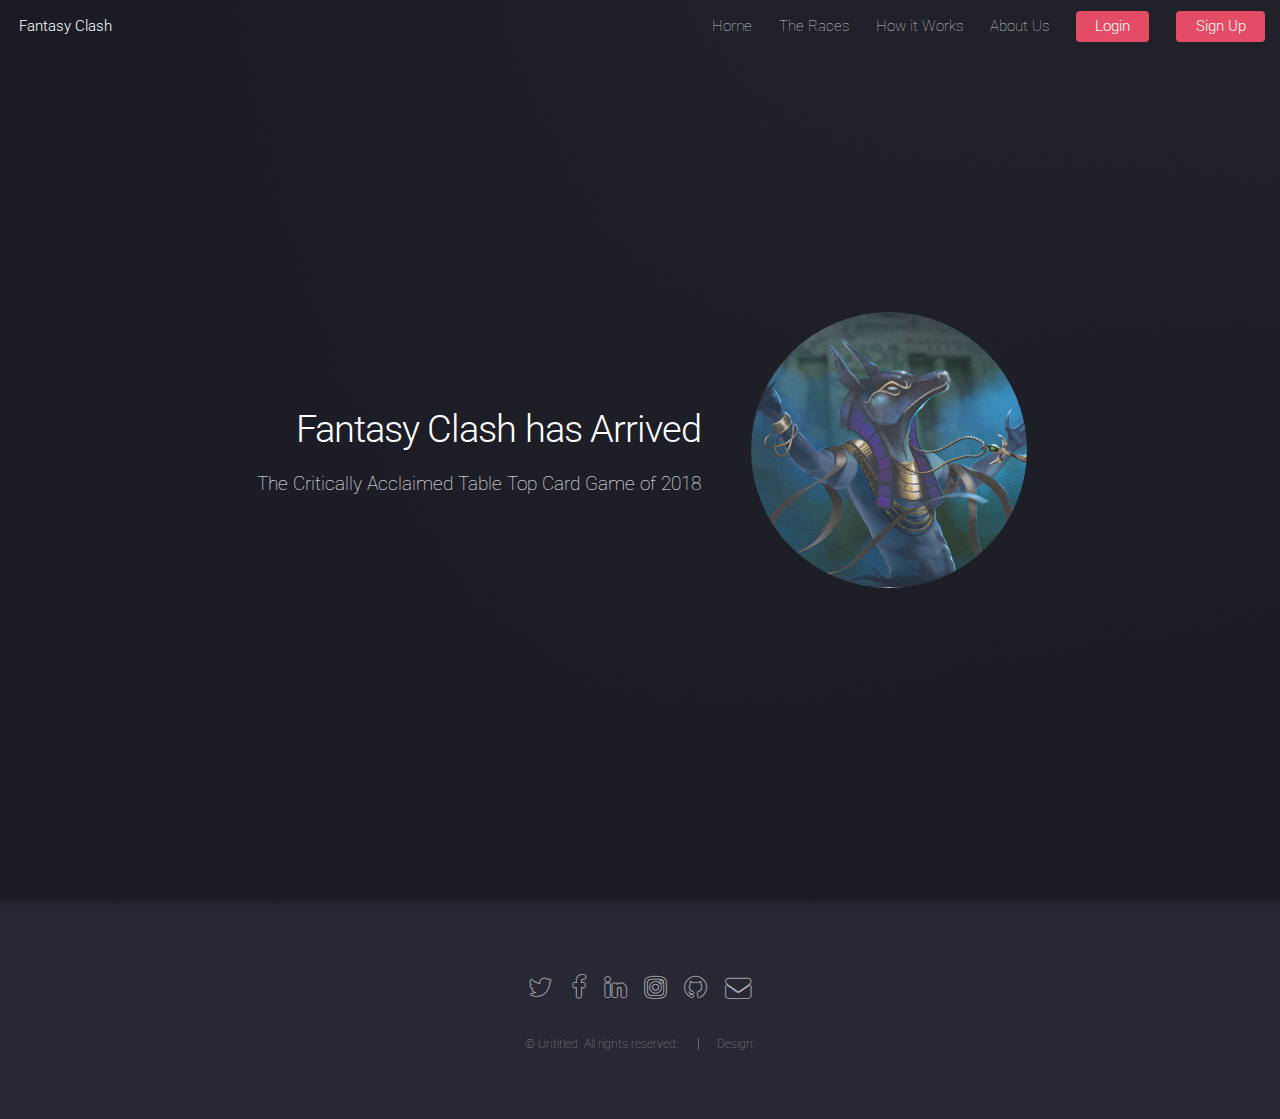
==== Index.html @ ecb0bab9 "Add files via upload" ====
<!DOCTYPE HTML>

<html>
	<head>
		<title>Fantasy Clash</title>
		<meta charset="utf-8" />
		<meta name="viewport" content="width=device-width, initial-scale=1" />
		<!--[if lte IE 8]><script src="assets/js/ie/html5shiv.js"></script><![endif]-->
		<link rel="stylesheet" href="assets/css/main.css" />
		<!--[if lte IE 9]><link rel="stylesheet" href="assets/css/ie9.css" /><![endif]-->
		<!--[if lte IE 8]><link rel="stylesheet" href="assets/css/ie8.css" /><![endif]-->
	</head>
	<body class="landing">
		<div id="page-wrapper">

			<!-- Header -->
				<header id="header">
					<h1 id="logo"><a href="index.html">Fantasy Clash</a></h1>
					<nav id="nav">
						<ul>
							<li><a href="index.html">Home</a></li>
							<li>
								<a href="#">The Races</a>
								<ul>
									<li><a href="#">Aliens</a></li>
									<li><a href="#">Humans</a></li>
									<li><a href="#">Orcs</a></li>
									<li><a href="#">Dragons</a></li>
									<li><a href="#">Aegyptus</a></li>
									
								</ul>
							</li>
							<li><a href="#">How it Works</a></li>
							<li><a href="#two">About Us</a></li>
							<li><a href="login.html" class="button special">Login</a></li>
							<li><a href="registration.php" class="button special">Sign Up</a></li>
						</ul>
					</nav>
				</header>

			<!-- Banner -->
				<section id="banner">
					<div class="content">
						<header>
							<h2>Fantasy Clash has Arrived</h2>
							<p>The Critically Acclaimed Table Top Card Game of 2018</p>
						</header>
						<span class="image"><img src="images/priest.jpg" alt="" /></span>
					</div>
				</section>

			


			

			<!-- Footer -->
				<footer id="footer">
					<ul class="icons">
						<li><a href="#" class="icon alt fa-twitter"><span class="label">Twitter</span></a></li>
						<li><a href="#" class="icon alt fa-facebook"><span class="label">Facebook</span></a></li>
						<li><a href="#" class="icon alt fa-linkedin"><span class="label">LinkedIn</span></a></li>
						<li><a href="#" class="icon alt fa-instagram"><span class="label">Instagram</span></a></li>
						<li><a href="#" class="icon alt fa-github"><span class="label">GitHub</span></a></li>
						<li><a href="#" class="icon alt fa-envelope"><span class="label">Email</span></a></li>
					</ul>
					<ul class="copyright">
						<li>&copy; Untitled. All rights reserved.</li><li>Design:</li>
					</ul>
				</footer>

		</div>

		<!-- Scripts -->
			<script src="assets/js/jquery.min.js"></script>
			<script src="assets/js/jquery.scrolly.min.js"></script>
			<script src="assets/js/jquery.dropotron.min.js"></script>
			<script src="assets/js/jquery.scrollex.min.js"></script>
			<script src="assets/js/skel.min.js"></script>
			<script src="assets/js/util.js"></script>
			<!--[if lte IE 8]><script src="assets/js/ie/respond.min.js"></script><![endif]-->
			<script src="assets/js/main.js"></script>

	</body>


</html>
---- assets/css/main.css ----
@import url("font-awesome.min.css");
@import url("https://fonts.googleapis.com/css?family=Roboto:100,300,100italic,300italic");



/* Reset */

	html, body, div, span, applet, object, iframe, h1, h2, h3, h4, h5, h6, p, blockquote, pre, a, abbr, acronym, address, big, cite, code, del, dfn, em, img, ins, kbd, q, s, samp, small, strike, strong, sub, sup, tt, var, b, u, i, center, dl, dt, dd, ol, ul, li, fieldset, form, label, legend, table, caption, tbody, tfoot, thead, tr, th, td, article, aside, canvas, details, embed, figure, figcaption, footer, header, hgroup, menu, nav, output, ruby, section, summary, time, mark, audio, video {
		margin: 0;
		padding: 0;
		border: 0;
		font-size: 100%;
		font: inherit;
		vertical-align: baseline;
	}

	article, aside, details, figcaption, figure, footer, header, hgroup, menu, nav, section {
		display: block;
	}

	body {
		line-height: 1;
	}

	ol, ul {
		list-style: none;
	}

	blockquote, q {
		quotes: none;
	}

	blockquote:before, blockquote:after, q:before, q:after {
		content: '';
		content: none;
	}

	table {
		border-collapse: collapse;
		border-spacing: 0;
	}

	body {
		-webkit-text-size-adjust: none;
	}

/* Box Model */

	*, *:before, *:after {
		-moz-box-sizing: border-box;
		-webkit-box-sizing: border-box;
		box-sizing: border-box;
	}

/* Containers */

	.container {
		margin-left: auto;
		margin-right: auto;
	}

	.container.\31 25\25 {
		width: 100%;
		max-width: 87.5em;
		min-width: 70em;
	}

	.container.\37 5\25 {
		width: 52.5em;
	}

	.container.\35 0\25 {
		width: 35em;
	}

	.container.\32 5\25 {
		width: 17.5em;
	}

	.container {
		width: 70em;
	}

	@media screen and (max-width: 1680px) {

		.container.\31 25\25 {
			width: 100%;
			max-width: 87.5em;
			min-width: 70em;
		}

		.container.\37 5\25 {
			width: 52.5em;
		}

		.container.\35 0\25 {
			width: 35em;
		}

		.container.\32 5\25 {
			width: 17.5em;
		}

		.container {
			width: 70em;
		}

	}

	@media screen and (max-width: 1280px) {

		.container.\31 25\25 {
			width: 100%;
			max-width: 112.5%;
			min-width: 90%;
		}

		.container.\37 5\25 {
			width: 67.5%;
		}

		.container.\35 0\25 {
			width: 45%;
		}

		.container.\32 5\25 {
			width: 22.5%;
		}

		.container {
			width: 90%;
		}

	}

	@media screen and (max-width: 980px) {

		.container.\31 25\25 {
			width: 100%;
			max-width: 125%;
			min-width: 100%;
		}

		.container.\37 5\25 {
			width: 75%;
		}

		.container.\35 0\25 {
			width: 50%;
		}

		.container.\32 5\25 {
			width: 25%;
		}

		.container {
			width: 100% !important;
		}

	}

	@media screen and (max-width: 736px) {

		.container.\31 25\25 {
			width: 100%;
			max-width: 125%;
			min-width: 100%;
		}

		.container.\37 5\25 {
			width: 75%;
		}

		.container.\35 0\25 {
			width: 50%;
		}

		.container.\32 5\25 {
			width: 25%;
		}

		.container {
			width: 100% !important;
		}

	}

	@media screen and (max-width: 480px) {

		.container.\31 25\25 {
			width: 100%;
			max-width: 125%;
			min-width: 100%;
		}

		.container.\37 5\25 {
			width: 75%;
		}

		.container.\35 0\25 {
			width: 50%;
		}

		.container.\32 5\25 {
			width: 25%;
		}

		.container {
			width: 100% !important;
		}

	}

/* Grid */

	.row {
		border-bottom: solid 1px transparent;
		-moz-box-sizing: border-box;
		-webkit-box-sizing: border-box;
		box-sizing: border-box;
	}

	.row > * {
		float: left;
		-moz-box-sizing: border-box;
		-webkit-box-sizing: border-box;
		box-sizing: border-box;
	}

	.row:after, .row:before {
		content: '';
		display: block;
		clear: both;
		height: 0;
	}

	.row.uniform > * > :first-child {
		margin-top: 0;
	}

	.row.uniform > * > :last-child {
		margin-bottom: 0;
	}

	.row.\30 \25 > * {
		padding: 0 0 0 0em;
	}

	.row.\30 \25 {
		margin: 0 0 -1px 0em;
	}

	.row.uniform.\30 \25 > * {
		padding: 0em 0 0 0em;
	}

	.row.uniform.\30 \25 {
		margin: 0em 0 -1px 0em;
	}

	.row > * {
		padding: 0 0 0 2.5em;
	}

	.row {
		margin: 0 0 -1px -2.5em;
	}

	.row.uniform > * {
		padding: 2.5em 0 0 2.5em;
	}

	.row.uniform {
		margin: -2.5em 0 -1px -2.5em;
	}

	.row.\32 00\25 > * {
		padding: 0 0 0 5em;
	}

	.row.\32 00\25 {
		margin: 0 0 -1px -5em;
	}

	.row.uniform.\32 00\25 > * {
		padding: 5em 0 0 5em;
	}

	.row.uniform.\32 00\25 {
		margin: -5em 0 -1px -5em;
	}

	.row.\31 50\25 > * {
		padding: 0 0 0 3.75em;
	}

	.row.\31 50\25 {
		margin: 0 0 -1px -3.75em;
	}

	.row.uniform.\31 50\25 > * {
		padding: 3.75em 0 0 3.75em;
	}

	.row.uniform.\31 50\25 {
		margin: -3.75em 0 -1px -3.75em;
	}

	.row.\35 0\25 > * {
		padding: 0 0 0 1.25em;
	}

	.row.\35 0\25 {
		margin: 0 0 -1px -1.25em;
	}

	.row.uniform.\35 0\25 > * {
		padding: 1.25em 0 0 1.25em;
	}

	.row.uniform.\35 0\25 {
		margin: -1.25em 0 -1px -1.25em;
	}

	.row.\32 5\25 > * {
		padding: 0 0 0 0.625em;
	}

	.row.\32 5\25 {
		margin: 0 0 -1px -0.625em;
	}

	.row.uniform.\32 5\25 > * {
		padding: 0.625em 0 0 0.625em;
	}

	.row.uniform.\32 5\25 {
		margin: -0.625em 0 -1px -0.625em;
	}

	.\31 2u, .\31 2u\24 {
		width: 100%;
		clear: none;
		margin-left: 0;
	}

	.\31 1u, .\31 1u\24 {
		width: 91.6666666667%;
		clear: none;
		margin-left: 0;
	}

	.\31 0u, .\31 0u\24 {
		width: 83.3333333333%;
		clear: none;
		margin-left: 0;
	}

	.\39 u, .\39 u\24 {
		width: 75%;
		clear: none;
		margin-left: 0;
	}

	.\38 u, .\38 u\24 {
		width: 66.6666666667%;
		clear: none;
		margin-left: 0;
	}

	.\37 u, .\37 u\24 {
		width: 58.3333333333%;
		clear: none;
		margin-left: 0;
	}

	.\36 u, .\36 u\24 {
		width: 50%;
		clear: none;
		margin-left: 0;
	}

	.\35 u, .\35 u\24 {
		width: 41.6666666667%;
		clear: none;
		margin-left: 0;
	}

	.\34 u, .\34 u\24 {
		width: 33.3333333333%;
		clear: none;
		margin-left: 0;
	}

	.\33 u, .\33 u\24 {
		width: 25%;
		clear: none;
		margin-left: 0;
	}

	.\32 u, .\32 u\24 {
		width: 16.6666666667%;
		clear: none;
		margin-left: 0;
	}

	.\31 u, .\31 u\24 {
		width: 8.3333333333%;
		clear: none;
		margin-left: 0;
	}

	.\31 2u\24 + *,
	.\31 1u\24 + *,
	.\31 0u\24 + *,
	.\39 u\24 + *,
	.\38 u\24 + *,
	.\37 u\24 + *,
	.\36 u\24 + *,
	.\35 u\24 + *,
	.\34 u\24 + *,
	.\33 u\24 + *,
	.\32 u\24 + *,
	.\31 u\24 + * {
		clear: left;
	}

	.\-11u {
		margin-left: 91.66667%;
	}

	.\-10u {
		margin-left: 83.33333%;
	}

	.\-9u {
		margin-left: 75%;
	}

	.\-8u {
		margin-left: 66.66667%;
	}

	.\-7u {
		margin-left: 58.33333%;
	}

	.\-6u {
		margin-left: 50%;
	}

	.\-5u {
		margin-left: 41.66667%;
	}

	.\-4u {
		margin-left: 33.33333%;
	}

	.\-3u {
		margin-left: 25%;
	}

	.\-2u {
		margin-left: 16.66667%;
	}

	.\-1u {
		margin-left: 8.33333%;
	}

	@media screen and (max-width: 1680px) {

		.row > * {
			padding: 0 0 0 2.5em;
		}

		.row {
			margin: 0 0 -1px -2.5em;
		}

		.row.uniform > * {
			padding: 2.5em 0 0 2.5em;
		}

		.row.uniform {
			margin: -2.5em 0 -1px -2.5em;
		}

		.row.\32 00\25 > * {
			padding: 0 0 0 5em;
		}

		.row.\32 00\25 {
			margin: 0 0 -1px -5em;
		}

		.row.uniform.\32 00\25 > * {
			padding: 5em 0 0 5em;
		}

		.row.uniform.\32 00\25 {
			margin: -5em 0 -1px -5em;
		}

		.row.\31 50\25 > * {
			padding: 0 0 0 3.75em;
		}

		.row.\31 50\25 {
			margin: 0 0 -1px -3.75em;
		}

		.row.uniform.\31 50\25 > * {
			padding: 3.75em 0 0 3.75em;
		}

		.row.uniform.\31 50\25 {
			margin: -3.75em 0 -1px -3.75em;
		}

		.row.\35 0\25 > * {
			padding: 0 0 0 1.25em;
		}

		.row.\35 0\25 {
			margin: 0 0 -1px -1.25em;
		}

		.row.uniform.\35 0\25 > * {
			padding: 1.25em 0 0 1.25em;
		}

		.row.uniform.\35 0\25 {
			margin: -1.25em 0 -1px -1.25em;
		}

		.row.\32 5\25 > * {
			padding: 0 0 0 0.625em;
		}

		.row.\32 5\25 {
			margin: 0 0 -1px -0.625em;
		}

		.row.uniform.\32 5\25 > * {
			padding: 0.625em 0 0 0.625em;
		}

		.row.uniform.\32 5\25 {
			margin: -0.625em 0 -1px -0.625em;
		}

		.\31 2u\28xlarge\29, .\31 2u\24\28xlarge\29 {
			width: 100%;
			clear: none;
			margin-left: 0;
		}

		.\31 1u\28xlarge\29, .\31 1u\24\28xlarge\29 {
			width: 91.6666666667%;
			clear: none;
			margin-left: 0;
		}

		.\31 0u\28xlarge\29, .\31 0u\24\28xlarge\29 {
			width: 83.3333333333%;
			clear: none;
			margin-left: 0;
		}

		.\39 u\28xlarge\29, .\39 u\24\28xlarge\29 {
			width: 75%;
			clear: none;
			margin-left: 0;
		}

		.\38 u\28xlarge\29, .\38 u\24\28xlarge\29 {
			width: 66.6666666667%;
			clear: none;
			margin-left: 0;
		}

		.\37 u\28xlarge\29, .\37 u\24\28xlarge\29 {
			width: 58.3333333333%;
			clear: none;
			margin-left: 0;
		}

		.\36 u\28xlarge\29, .\36 u\24\28xlarge\29 {
			width: 50%;
			clear: none;
			margin-left: 0;
		}

		.\35 u\28xlarge\29, .\35 u\24\28xlarge\29 {
			width: 41.6666666667%;
			clear: none;
			margin-left: 0;
		}

		.\34 u\28xlarge\29, .\34 u\24\28xlarge\29 {
			width: 33.3333333333%;
			clear: none;
			margin-left: 0;
		}

		.\33 u\28xlarge\29, .\33 u\24\28xlarge\29 {
			width: 25%;
			clear: none;
			margin-left: 0;
		}

		.\32 u\28xlarge\29, .\32 u\24\28xlarge\29 {
			width: 16.6666666667%;
			clear: none;
			margin-left: 0;
		}

		.\31 u\28xlarge\29, .\31 u\24\28xlarge\29 {
			width: 8.3333333333%;
			clear: none;
			margin-left: 0;
		}

		.\31 2u\24\28xlarge\29 + *,
		.\31 1u\24\28xlarge\29 + *,
		.\31 0u\24\28xlarge\29 + *,
		.\39 u\24\28xlarge\29 + *,
		.\38 u\24\28xlarge\29 + *,
		.\37 u\24\28xlarge\29 + *,
		.\36 u\24\28xlarge\29 + *,
		.\35 u\24\28xlarge\29 + *,
		.\34 u\24\28xlarge\29 + *,
		.\33 u\24\28xlarge\29 + *,
		.\32 u\24\28xlarge\29 + *,
		.\31 u\24\28xlarge\29 + * {
			clear: left;
		}

		.\-11u\28xlarge\29 {
			margin-left: 91.66667%;
		}

		.\-10u\28xlarge\29 {
			margin-left: 83.33333%;
		}

		.\-9u\28xlarge\29 {
			margin-left: 75%;
		}

		.\-8u\28xlarge\29 {
			margin-left: 66.66667%;
		}

		.\-7u\28xlarge\29 {
			margin-left: 58.33333%;
		}

		.\-6u\28xlarge\29 {
			margin-left: 50%;
		}

		.\-5u\28xlarge\29 {
			margin-left: 41.66667%;
		}

		.\-4u\28xlarge\29 {
			margin-left: 33.33333%;
		}

		.\-3u\28xlarge\29 {
			margin-left: 25%;
		}

		.\-2u\28xlarge\29 {
			margin-left: 16.66667%;
		}

		.\-1u\28xlarge\29 {
			margin-left: 8.33333%;
		}

	}

	@media screen and (max-width: 1280px) {

		.row > * {
			padding: 0 0 0 2.5em;
		}

		.row {
			margin: 0 0 -1px -2.5em;
		}

		.row.uniform > * {
			padding: 2.5em 0 0 2.5em;
		}

		.row.uniform {
			margin: -2.5em 0 -1px -2.5em;
		}

		.row.\32 00\25 > * {
			padding: 0 0 0 5em;
		}

		.row.\32 00\25 {
			margin: 0 0 -1px -5em;
		}

		.row.uniform.\32 00\25 > * {
			padding: 5em 0 0 5em;
		}

		.row.uniform.\32 00\25 {
			margin: -5em 0 -1px -5em;
		}

		.row.\31 50\25 > * {
			padding: 0 0 0 3.75em;
		}

		.row.\31 50\25 {
			margin: 0 0 -1px -3.75em;
		}

		.row.uniform.\31 50\25 > * {
			padding: 3.75em 0 0 3.75em;
		}

		.row.uniform.\31 50\25 {
			margin: -3.75em 0 -1px -3.75em;
		}

		.row.\35 0\25 > * {
			padding: 0 0 0 1.25em;
		}

		.row.\35 0\25 {
			margin: 0 0 -1px -1.25em;
		}

		.row.uniform.\35 0\25 > * {
			padding: 1.25em 0 0 1.25em;
		}

		.row.uniform.\35 0\25 {
			margin: -1.25em 0 -1px -1.25em;
		}

		.row.\32 5\25 > * {
			padding: 0 0 0 0.625em;
		}

		.row.\32 5\25 {
			margin: 0 0 -1px -0.625em;
		}

		.row.uniform.\32 5\25 > * {
			padding: 0.625em 0 0 0.625em;
		}

		.row.uniform.\32 5\25 {
			margin: -0.625em 0 -1px -0.625em;
		}

		.\31 2u\28large\29, .\31 2u\24\28large\29 {
			width: 100%;
			clear: none;
			margin-left: 0;
		}

		.\31 1u\28large\29, .\31 1u\24\28large\29 {
			width: 91.6666666667%;
			clear: none;
			margin-left: 0;
		}

		.\31 0u\28large\29, .\31 0u\24\28large\29 {
			width: 83.3333333333%;
			clear: none;
			margin-left: 0;
		}

		.\39 u\28large\29, .\39 u\24\28large\29 {
			width: 75%;
			clear: none;
			margin-left: 0;
		}

		.\38 u\28large\29, .\38 u\24\28large\29 {
			width: 66.6666666667%;
			clear: none;
			margin-left: 0;
		}

		.\37 u\28large\29, .\37 u\24\28large\29 {
			width: 58.3333333333%;
			clear: none;
			margin-left: 0;
		}

		.\36 u\28large\29, .\36 u\24\28large\29 {
			width: 50%;
			clear: none;
			margin-left: 0;
		}

		.\35 u\28large\29, .\35 u\24\28large\29 {
			width: 41.6666666667%;
			clear: none;
			margin-left: 0;
		}

		.\34 u\28large\29, .\34 u\24\28large\29 {
			width: 33.3333333333%;
			clear: none;
			margin-left: 0;
		}

		.\33 u\28large\29, .\33 u\24\28large\29 {
			width: 25%;
			clear: none;
			margin-left: 0;
		}

		.\32 u\28large\29, .\32 u\24\28large\29 {
			width: 16.6666666667%;
			clear: none;
			margin-left: 0;
		}

		.\31 u\28large\29, .\31 u\24\28large\29 {
			width: 8.3333333333%;
			clear: none;
			margin-left: 0;
		}

		.\31 2u\24\28large\29 + *,
		.\31 1u\24\28large\29 + *,
		.\31 0u\24\28large\29 + *,
		.\39 u\24\28large\29 + *,
		.\38 u\24\28large\29 + *,
		.\37 u\24\28large\29 + *,
		.\36 u\24\28large\29 + *,
		.\35 u\24\28large\29 + *,
		.\34 u\24\28large\29 + *,
		.\33 u\24\28large\29 + *,
		.\32 u\24\28large\29 + *,
		.\31 u\24\28large\29 + * {
			clear: left;
		}

		.\-11u\28large\29 {
			margin-left: 91.66667%;
		}

		.\-10u\28large\29 {
			margin-left: 83.33333%;
		}

		.\-9u\28large\29 {
			margin-left: 75%;
		}

		.\-8u\28large\29 {
			margin-left: 66.66667%;
		}

		.\-7u\28large\29 {
			margin-left: 58.33333%;
		}

		.\-6u\28large\29 {
			margin-left: 50%;
		}

		.\-5u\28large\29 {
			margin-left: 41.66667%;
		}

		.\-4u\28large\29 {
			margin-left: 33.33333%;
		}

		.\-3u\28large\29 {
			margin-left: 25%;
		}

		.\-2u\28large\29 {
			margin-left: 16.66667%;
		}

		.\-1u\28large\29 {
			margin-left: 8.33333%;
		}

	}

	@media screen and (max-width: 980px) {

		.row > * {
			padding: 0 0 0 2.5em;
		}

		.row {
			margin: 0 0 -1px -2.5em;
		}

		.row.uniform > * {
			padding: 2.5em 0 0 2.5em;
		}

		.row.uniform {
			margin: -2.5em 0 -1px -2.5em;
		}

		.row.\32 00\25 > * {
			padding: 0 0 0 5em;
		}

		.row.\32 00\25 {
			margin: 0 0 -1px -5em;
		}

		.row.uniform.\32 00\25 > * {
			padding: 5em 0 0 5em;
		}

		.row.uniform.\32 00\25 {
			margin: -5em 0 -1px -5em;
		}

		.row.\31 50\25 > * {
			padding: 0 0 0 3.75em;
		}

		.row.\31 50\25 {
			margin: 0 0 -1px -3.75em;
		}

		.row.uniform.\31 50\25 > * {
			padding: 3.75em 0 0 3.75em;
		}

		.row.uniform.\31 50\25 {
			margin: -3.75em 0 -1px -3.75em;
		}

		.row.\35 0\25 > * {
			padding: 0 0 0 1.25em;
		}

		.row.\35 0\25 {
			margin: 0 0 -1px -1.25em;
		}

		.row.uniform.\35 0\25 > * {
			padding: 1.25em 0 0 1.25em;
		}

		.row.uniform.\35 0\25 {
			margin: -1.25em 0 -1px -1.25em;
		}

		.row.\32 5\25 > * {
			padding: 0 0 0 0.625em;
		}

		.row.\32 5\25 {
			margin: 0 0 -1px -0.625em;
		}

		.row.uniform.\32 5\25 > * {
			padding: 0.625em 0 0 0.625em;
		}

		.row.uniform.\32 5\25 {
			margin: -0.625em 0 -1px -0.625em;
		}

		.\31 2u\28medium\29, .\31 2u\24\28medium\29 {
			width: 100%;
			clear: none;
			margin-left: 0;
		}

		.\31 1u\28medium\29, .\31 1u\24\28medium\29 {
			width: 91.6666666667%;
			clear: none;
			margin-left: 0;
		}

		.\31 0u\28medium\29, .\31 0u\24\28medium\29 {
			width: 83.3333333333%;
			clear: none;
			margin-left: 0;
		}

		.\39 u\28medium\29, .\39 u\24\28medium\29 {
			width: 75%;
			clear: none;
			margin-left: 0;
		}

		.\38 u\28medium\29, .\38 u\24\28medium\29 {
			width: 66.6666666667%;
			clear: none;
			margin-left: 0;
		}

		.\37 u\28medium\29, .\37 u\24\28medium\29 {
			width: 58.3333333333%;
			clear: none;
			margin-left: 0;
		}

		.\36 u\28medium\29, .\36 u\24\28medium\29 {
			width: 50%;
			clear: none;
			margin-left: 0;
		}

		.\35 u\28medium\29, .\35 u\24\28medium\29 {
			width: 41.6666666667%;
			clear: none;
			margin-left: 0;
		}

		.\34 u\28medium\29, .\34 u\24\28medium\29 {
			width: 33.3333333333%;
			clear: none;
			margin-left: 0;
		}

		.\33 u\28medium\29, .\33 u\24\28medium\29 {
			width: 25%;
			clear: none;
			margin-left: 0;
		}

		.\32 u\28medium\29, .\32 u\24\28medium\29 {
			width: 16.6666666667%;
			clear: none;
			margin-left: 0;
		}

		.\31 u\28medium\29, .\31 u\24\28medium\29 {
			width: 8.3333333333%;
			clear: none;
			margin-left: 0;
		}

		.\31 2u\24\28medium\29 + *,
		.\31 1u\24\28medium\29 + *,
		.\31 0u\24\28medium\29 + *,
		.\39 u\24\28medium\29 + *,
		.\38 u\24\28medium\29 + *,
		.\37 u\24\28medium\29 + *,
		.\36 u\24\28medium\29 + *,
		.\35 u\24\28medium\29 + *,
		.\34 u\24\28medium\29 + *,
		.\33 u\24\28medium\29 + *,
		.\32 u\24\28medium\29 + *,
		.\31 u\24\28medium\29 + * {
			clear: left;
		}

		.\-11u\28medium\29 {
			margin-left: 91.66667%;
		}

		.\-10u\28medium\29 {
			margin-left: 83.33333%;
		}

		.\-9u\28medium\29 {
			margin-left: 75%;
		}

		.\-8u\28medium\29 {
			margin-left: 66.66667%;
		}

		.\-7u\28medium\29 {
			margin-left: 58.33333%;
		}

		.\-6u\28medium\29 {
			margin-left: 50%;
		}

		.\-5u\28medium\29 {
			margin-left: 41.66667%;
		}

		.\-4u\28medium\29 {
			margin-left: 33.33333%;
		}

		.\-3u\28medium\29 {
			margin-left: 25%;
		}

		.\-2u\28medium\29 {
			margin-left: 16.66667%;
		}

		.\-1u\28medium\29 {
			margin-left: 8.33333%;
		}

	}

	@media screen and (max-width: 736px) {

		.row > * {
			padding: 0 0 0 2.5em;
		}

		.row {
			margin: 0 0 -1px -2.5em;
		}

		.row.uniform > * {
			padding: 2.5em 0 0 2.5em;
		}

		.row.uniform {
			margin: -2.5em 0 -1px -2.5em;
		}

		.row.\32 00\25 > * {
			padding: 0 0 0 5em;
		}

		.row.\32 00\25 {
			margin: 0 0 -1px -5em;
		}

		.row.uniform.\32 00\25 > * {
			padding: 5em 0 0 5em;
		}

		.row.uniform.\32 00\25 {
			margin: -5em 0 -1px -5em;
		}

		.row.\31 50\25 > * {
			padding: 0 0 0 3.75em;
		}

		.row.\31 50\25 {
			margin: 0 0 -1px -3.75em;
		}

		.row.uniform.\31 50\25 > * {
			padding: 3.75em 0 0 3.75em;
		}

		.row.uniform.\31 50\25 {
			margin: -3.75em 0 -1px -3.75em;
		}

		.row.\35 0\25 > * {
			padding: 0 0 0 1.25em;
		}

		.row.\35 0\25 {
			margin: 0 0 -1px -1.25em;
		}

		.row.uniform.\35 0\25 > * {
			padding: 1.25em 0 0 1.25em;
		}

		.row.uniform.\35 0\25 {
			margin: -1.25em 0 -1px -1.25em;
		}

		.row.\32 5\25 > * {
			padding: 0 0 0 0.625em;
		}

		.row.\32 5\25 {
			margin: 0 0 -1px -0.625em;
		}

		.row.uniform.\32 5\25 > * {
			padding: 0.625em 0 0 0.625em;
		}

		.row.uniform.\32 5\25 {
			margin: -0.625em 0 -1px -0.625em;
		}

		.\31 2u\28small\29, .\31 2u\24\28small\29 {
			width: 100%;
			clear: none;
			margin-left: 0;
		}

		.\31 1u\28small\29, .\31 1u\24\28small\29 {
			width: 91.6666666667%;
			clear: none;
			margin-left: 0;
		}

		.\31 0u\28small\29, .\31 0u\24\28small\29 {
			width: 83.3333333333%;
			clear: none;
			margin-left: 0;
		}

		.\39 u\28small\29, .\39 u\24\28small\29 {
			width: 75%;
			clear: none;
			margin-left: 0;
		}

		.\38 u\28small\29, .\38 u\24\28small\29 {
			width: 66.6666666667%;
			clear: none;
			margin-left: 0;
		}

		.\37 u\28small\29, .\37 u\24\28small\29 {
			width: 58.3333333333%;
			clear: none;
			margin-left: 0;
		}

		.\36 u\28small\29, .\36 u\24\28small\29 {
			width: 50%;
			clear: none;
			margin-left: 0;
		}

		.\35 u\28small\29, .\35 u\24\28small\29 {
			width: 41.6666666667%;
			clear: none;
			margin-left: 0;
		}

		.\34 u\28small\29, .\34 u\24\28small\29 {
			width: 33.3333333333%;
			clear: none;
			margin-left: 0;
		}

		.\33 u\28small\29, .\33 u\24\28small\29 {
			width: 25%;
			clear: none;
			margin-left: 0;
		}

		.\32 u\28small\29, .\32 u\24\28small\29 {
			width: 16.6666666667%;
			clear: none;
			margin-left: 0;
		}

		.\31 u\28small\29, .\31 u\24\28small\29 {
			width: 8.3333333333%;
			clear: none;
			margin-left: 0;
		}

		.\31 2u\24\28small\29 + *,
		.\31 1u\24\28small\29 + *,
		.\31 0u\24\28small\29 + *,
		.\39 u\24\28small\29 + *,
		.\38 u\24\28small\29 + *,
		.\37 u\24\28small\29 + *,
		.\36 u\24\28small\29 + *,
		.\35 u\24\28small\29 + *,
		.\34 u\24\28small\29 + *,
		.\33 u\24\28small\29 + *,
		.\32 u\24\28small\29 + *,
		.\31 u\24\28small\29 + * {
			clear: left;
		}

		.\-11u\28small\29 {
			margin-left: 91.66667%;
		}

		.\-10u\28small\29 {
			margin-left: 83.33333%;
		}

		.\-9u\28small\29 {
			margin-left: 75%;
		}

		.\-8u\28small\29 {
			margin-left: 66.66667%;
		}

		.\-7u\28small\29 {
			margin-left: 58.33333%;
		}

		.\-6u\28small\29 {
			margin-left: 50%;
		}

		.\-5u\28small\29 {
			margin-left: 41.66667%;
		}

		.\-4u\28small\29 {
			margin-left: 33.33333%;
		}

		.\-3u\28small\29 {
			margin-left: 25%;
		}

		.\-2u\28small\29 {
			margin-left: 16.66667%;
		}

		.\-1u\28small\29 {
			margin-left: 8.33333%;
		}

	}

	@media screen and (max-width: 480px) {

		.row > * {
			padding: 0 0 0 2.5em;
		}

		.row {
			margin: 0 0 -1px -2.5em;
		}

		.row.uniform > * {
			padding: 2.5em 0 0 2.5em;
		}

		.row.uniform {
			margin: -2.5em 0 -1px -2.5em;
		}

		.row.\32 00\25 > * {
			padding: 0 0 0 5em;
		}

		.row.\32 00\25 {
			margin: 0 0 -1px -5em;
		}

		.row.uniform.\32 00\25 > * {
			padding: 5em 0 0 5em;
		}

		.row.uniform.\32 00\25 {
			margin: -5em 0 -1px -5em;
		}

		.row.\31 50\25 > * {
			padding: 0 0 0 3.75em;
		}

		.row.\31 50\25 {
			margin: 0 0 -1px -3.75em;
		}

		.row.uniform.\31 50\25 > * {
			padding: 3.75em 0 0 3.75em;
		}

		.row.uniform.\31 50\25 {
			margin: -3.75em 0 -1px -3.75em;
		}

		.row.\35 0\25 > * {
			padding: 0 0 0 1.25em;
		}

		.row.\35 0\25 {
			margin: 0 0 -1px -1.25em;
		}

		.row.uniform.\35 0\25 > * {
			padding: 1.25em 0 0 1.25em;
		}

		.row.uniform.\35 0\25 {
			margin: -1.25em 0 -1px -1.25em;
		}

		.row.\32 5\25 > * {
			padding: 0 0 0 0.625em;
		}

		.row.\32 5\25 {
			margin: 0 0 -1px -0.625em;
		}

		.row.uniform.\32 5\25 > * {
			padding: 0.625em 0 0 0.625em;
		}

		.row.uniform.\32 5\25 {
			margin: -0.625em 0 -1px -0.625em;
		}

		.\31 2u\28xsmall\29, .\31 2u\24\28xsmall\29 {
			width: 100%;
			clear: none;
			margin-left: 0;
		}

		.\31 1u\28xsmall\29, .\31 1u\24\28xsmall\29 {
			width: 91.6666666667%;
			clear: none;
			margin-left: 0;
		}

		.\31 0u\28xsmall\29, .\31 0u\24\28xsmall\29 {
			width: 83.3333333333%;
			clear: none;
			margin-left: 0;
		}

		.\39 u\28xsmall\29, .\39 u\24\28xsmall\29 {
			width: 75%;
			clear: none;
			margin-left: 0;
		}

		.\38 u\28xsmall\29, .\38 u\24\28xsmall\29 {
			width: 66.6666666667%;
			clear: none;
			margin-left: 0;
		}

		.\37 u\28xsmall\29, .\37 u\24\28xsmall\29 {
			width: 58.3333333333%;
			clear: none;
			margin-left: 0;
		}

		.\36 u\28xsmall\29, .\36 u\24\28xsmall\29 {
			width: 50%;
			clear: none;
			margin-left: 0;
		}

		.\35 u\28xsmall\29, .\35 u\24\28xsmall\29 {
			width: 41.6666666667%;
			clear: none;
			margin-left: 0;
		}

		.\34 u\28xsmall\29, .\34 u\24\28xsmall\29 {
			width: 33.3333333333%;
			clear: none;
			margin-left: 0;
		}

		.\33 u\28xsmall\29, .\33 u\24\28xsmall\29 {
			width: 25%;
			clear: none;
			margin-left: 0;
		}

		.\32 u\28xsmall\29, .\32 u\24\28xsmall\29 {
			width: 16.6666666667%;
			clear: none;
			margin-left: 0;
		}

		.\31 u\28xsmall\29, .\31 u\24\28xsmall\29 {
			width: 8.3333333333%;
			clear: none;
			margin-left: 0;
		}

		.\31 2u\24\28xsmall\29 + *,
		.\31 1u\24\28xsmall\29 + *,
		.\31 0u\24\28xsmall\29 + *,
		.\39 u\24\28xsmall\29 + *,
		.\38 u\24\28xsmall\29 + *,
		.\37 u\24\28xsmall\29 + *,
		.\36 u\24\28xsmall\29 + *,
		.\35 u\24\28xsmall\29 + *,
		.\34 u\24\28xsmall\29 + *,
		.\33 u\24\28xsmall\29 + *,
		.\32 u\24\28xsmall\29 + *,
		.\31 u\24\28xsmall\29 + * {
			clear: left;
		}

		.\-11u\28xsmall\29 {
			margin-left: 91.66667%;
		}

		.\-10u\28xsmall\29 {
			margin-left: 83.33333%;
		}

		.\-9u\28xsmall\29 {
			margin-left: 75%;
		}

		.\-8u\28xsmall\29 {
			margin-left: 66.66667%;
		}

		.\-7u\28xsmall\29 {
			margin-left: 58.33333%;
		}

		.\-6u\28xsmall\29 {
			margin-left: 50%;
		}

		.\-5u\28xsmall\29 {
			margin-left: 41.66667%;
		}

		.\-4u\28xsmall\29 {
			margin-left: 33.33333%;
		}

		.\-3u\28xsmall\29 {
			margin-left: 25%;
		}

		.\-2u\28xsmall\29 {
			margin-left: 16.66667%;
		}

		.\-1u\28xsmall\29 {
			margin-left: 8.33333%;
		}

	}

/* Basic */

	html, body {
		background: #1c1d26;
	}

	body.is-loading *, body.is-loading *:before, body.is-loading *:after {
		-moz-animation: none !important;
		-webkit-animation: none !important;
		-ms-animation: none !important;
		animation: none !important;
		-moz-transition: none !important;
		-webkit-transition: none !important;
		-ms-transition: none !important;
		transition: none !important;
	}

	body, input, select, textarea {
		color: rgba(255, 255, 255, 0.75);
		font-family: "Roboto", Helvetica, sans-serif;
		font-size: 15pt;
		font-weight: 100;
		line-height: 1.75em;
	}

	a {
		-moz-transition: border-color 0.2s ease-in-out, color 0.2s ease-in-out;
		-webkit-transition: border-color 0.2s ease-in-out, color 0.2s ease-in-out;
		-ms-transition: border-color 0.2s ease-in-out, color 0.2s ease-in-out;
		transition: border-color 0.2s ease-in-out, color 0.2s ease-in-out;
		border-bottom: dotted 1px;
		color: #e44c65;
		text-decoration: none;
	}

		a:hover {
			color: #e44c65 !important;
			border-bottom-color: transparent;
		}

	strong, b {
		color: #ffffff;
		font-weight: 300;
	}

	em, i {
		font-style: italic;
	}

	p {
		margin: 0 0 2em 0;
	}

	h1, h2, h3, h4, h5, h6 {
		color: #ffffff;
		font-weight: 300;
		line-height: 1em;
		margin: 0 0 1em 0;
	}

		h1 a, h2 a, h3 a, h4 a, h5 a, h6 a {
			color: inherit;
			border: 0;
		}

	h2 {
		font-size: 2em;
		line-height: 1.5em;
		letter-spacing: -0.025em;
	}

	h3 {
		font-size: 1.35em;
		line-height: 1.5em;
	}

	h4 {
		font-size: 1.1em;
		line-height: 1.5em;
	}

	h5 {
		font-size: 0.9em;
		line-height: 1.5em;
	}

	h6 {
		font-size: 0.7em;
		line-height: 1.5em;
	}

	sub {
		font-size: 0.8em;
		position: relative;
		top: 0.5em;
	}

	sup {
		font-size: 0.8em;
		position: relative;
		top: -0.5em;
	}

	hr {
		border: 0;
		border-bottom: solid 1px rgba(255, 255, 255, 0.3);
		margin: 3em 0;
	}

		hr.major {
			margin: 4em 0;
		}

	blockquote {
		border-left: solid 4px rgba(255, 255, 255, 0.3);
		font-style: italic;
		margin: 0 0 2em 0;
		padding: 0.5em 0 0.5em 2em;
	}

	code {
		background: rgba(255, 255, 255, 0.075);
		border-radius: 4px;
		font-family: "Courier New", monospace;
		font-size: 0.9em;
		margin: 0 0.25em;
		padding: 0.25em 0.65em;
	}

	pre {
		-webkit-overflow-scrolling: touch;
		font-family: "Courier New", monospace;
		font-size: 0.9em;
		margin: 0 0 2em 0;
	}

		pre code {
			display: block;
			line-height: 1.75em;
			padding: 1em 1.5em;
			overflow-x: auto;
		}

	.align-left {
		text-align: left;
	}

	.align-center {
		text-align: center;
	}

	.align-right {
		text-align: right;
	}

/* Loader */

	@-moz-keyframes spinner-show {
		0% {
			opacity: 0;
		}

		100% {
			opacity: 1;
		}
	}

	@-webkit-keyframes spinner-show {
		0% {
			opacity: 0;
		}

		100% {
			opacity: 1;
		}
	}

	@-ms-keyframes spinner-show {
		0% {
			opacity: 0;
		}

		100% {
			opacity: 1;
		}
	}

	@keyframes spinner-show {
		0% {
			opacity: 0;
		}

		100% {
			opacity: 1;
		}
	}

	@-moz-keyframes spinner-hide {
		0% {
			color: rgba(255, 255, 255, 0.15);
			z-index: 100001;
			-moz-transform: scale(1) rotate(0deg);
			-webkit-transform: scale(1) rotate(0deg);
			-ms-transform: scale(1) rotate(0deg);
			transform: scale(1) rotate(0deg);
		}

		99% {
			color: #1c1d26;
			z-index: 100001;
			-moz-transform: scale(0.5) rotate(360deg);
			-webkit-transform: scale(0.5) rotate(360deg);
			-ms-transform: scale(0.5) rotate(360deg);
			transform: scale(0.5) rotate(360deg);
		}

		100% {
			color: #1c1d26;
			z-index: -1;
			-moz-transform: scale(0.5) rotate(360deg);
			-webkit-transform: scale(0.5) rotate(360deg);
			-ms-transform: scale(0.5) rotate(360deg);
			transform: scale(0.5) rotate(360deg);
		}
	}

	@-webkit-keyframes spinner-hide {
		0% {
			color: rgba(255, 255, 255, 0.15);
			z-index: 100001;
			-moz-transform: scale(1) rotate(0deg);
			-webkit-transform: scale(1) rotate(0deg);
			-ms-transform: scale(1) rotate(0deg);
			transform: scale(1) rotate(0deg);
		}

		99% {
			color: #1c1d26;
			z-index: 100001;
			-moz-transform: scale(0.5) rotate(360deg);
			-webkit-transform: scale(0.5) rotate(360deg);
			-ms-transform: scale(0.5) rotate(360deg);
			transform: scale(0.5) rotate(360deg);
		}

		100% {
			color: #1c1d26;
			z-index: -1;
			-moz-transform: scale(0.5) rotate(360deg);
			-webkit-transform: scale(0.5) rotate(360deg);
			-ms-transform: scale(0.5) rotate(360deg);
			transform: scale(0.5) rotate(360deg);
		}
	}

	@-ms-keyframes spinner-hide {
		0% {
			color: rgba(255, 255, 255, 0.15);
			z-index: 100001;
			-moz-transform: scale(1) rotate(0deg);
			-webkit-transform: scale(1) rotate(0deg);
			-ms-transform: scale(1) rotate(0deg);
			transform: scale(1) rotate(0deg);
		}

		99% {
			color: #1c1d26;
			z-index: 100001;
			-moz-transform: scale(0.5) rotate(360deg);
			-webkit-transform: scale(0.5) rotate(360deg);
			-ms-transform: scale(0.5) rotate(360deg);
			transform: scale(0.5) rotate(360deg);
		}

		100% {
			color: #1c1d26;
			z-index: -1;
			-moz-transform: scale(0.5) rotate(360deg);
			-webkit-transform: scale(0.5) rotate(360deg);
			-ms-transform: scale(0.5) rotate(360deg);
			transform: scale(0.5) rotate(360deg);
		}
	}

	@keyframes spinner-hide {
		0% {
			color: rgba(255, 255, 255, 0.15);
			z-index: 100001;
			-moz-transform: scale(1) rotate(0deg);
			-webkit-transform: scale(1) rotate(0deg);
			-ms-transform: scale(1) rotate(0deg);
			transform: scale(1) rotate(0deg);
		}

		99% {
			color: #1c1d26;
			z-index: 100001;
			-moz-transform: scale(0.5) rotate(360deg);
			-webkit-transform: scale(0.5) rotate(360deg);
			-ms-transform: scale(0.5) rotate(360deg);
			transform: scale(0.5) rotate(360deg);
		}

		100% {
			color: #1c1d26;
			z-index: -1;
			-moz-transform: scale(0.5) rotate(360deg);
			-webkit-transform: scale(0.5) rotate(360deg);
			-ms-transform: scale(0.5) rotate(360deg);
			transform: scale(0.5) rotate(360deg);
		}
	}

	@-moz-keyframes spinner-rotate {
		0% {
			-moz-transform: scale(1) rotate(0deg);
			-webkit-transform: scale(1) rotate(0deg);
			-ms-transform: scale(1) rotate(0deg);
			transform: scale(1) rotate(0deg);
		}

		100% {
			-moz-transform: scale(1) rotate(360deg);
			-webkit-transform: scale(1) rotate(360deg);
			-ms-transform: scale(1) rotate(360deg);
			transform: scale(1) rotate(360deg);
		}
	}

	@-webkit-keyframes spinner-rotate {
		0% {
			-moz-transform: scale(1) rotate(0deg);
			-webkit-transform: scale(1) rotate(0deg);
			-ms-transform: scale(1) rotate(0deg);
			transform: scale(1) rotate(0deg);
		}

		100% {
			-moz-transform: scale(1) rotate(360deg);
			-webkit-transform: scale(1) rotate(360deg);
			-ms-transform: scale(1) rotate(360deg);
			transform: scale(1) rotate(360deg);
		}
	}

	@-ms-keyframes spinner-rotate {
		0% {
			-moz-transform: scale(1) rotate(0deg);
			-webkit-transform: scale(1) rotate(0deg);
			-ms-transform: scale(1) rotate(0deg);
			transform: scale(1) rotate(0deg);
		}

		100% {
			-moz-transform: scale(1) rotate(360deg);
			-webkit-transform: scale(1) rotate(360deg);
			-ms-transform: scale(1) rotate(360deg);
			transform: scale(1) rotate(360deg);
		}
	}

	@keyframes spinner-rotate {
		0% {
			-moz-transform: scale(1) rotate(0deg);
			-webkit-transform: scale(1) rotate(0deg);
			-ms-transform: scale(1) rotate(0deg);
			transform: scale(1) rotate(0deg);
		}

		100% {
			-moz-transform: scale(1) rotate(360deg);
			-webkit-transform: scale(1) rotate(360deg);
			-ms-transform: scale(1) rotate(360deg);
			transform: scale(1) rotate(360deg);
		}
	}

	@-moz-keyframes overlay-hide {
		0% {
			opacity: 1;
			z-index: 100000;
		}

		15% {
			opacity: 1;
			z-index: 100000;
		}

		99% {
			opacity: 0;
			z-index: 100000;
		}

		100% {
			opacity: 0;
			z-index: -1;
		}
	}

	@-webkit-keyframes overlay-hide {
		0% {
			opacity: 1;
			z-index: 100000;
		}

		15% {
			opacity: 1;
			z-index: 100000;
		}

		99% {
			opacity: 0;
			z-index: 100000;
		}

		100% {
			opacity: 0;
			z-index: -1;
		}
	}

	@-ms-keyframes overlay-hide {
		0% {
			opacity: 1;
			z-index: 100000;
		}

		15% {
			opacity: 1;
			z-index: 100000;
		}

		99% {
			opacity: 0;
			z-index: 100000;
		}

		100% {
			opacity: 0;
			z-index: -1;
		}
	}

	@keyframes overlay-hide {
		0% {
			opacity: 1;
			z-index: 100000;
		}

		15% {
			opacity: 1;
			z-index: 100000;
		}

		99% {
			opacity: 0;
			z-index: 100000;
		}

		100% {
			opacity: 0;
			z-index: -1;
		}
	}

	body.landing {
		text-decoration: none;
	}

		body.landing:before {
			-moz-osx-font-smoothing: grayscale;
			-webkit-font-smoothing: antialiased;
			font-family: FontAwesome;
			font-style: normal;
			font-weight: normal;
			text-transform: none !important;
		}

		body.landing:before {
			-moz-animation: spinner-show 1.5s 1 0.25s ease forwards, spinner-hide 0.25s ease-in-out forwards !important;
			-webkit-animation: spinner-show 1.5s 1 0.25s ease forwards, spinner-hide 0.25s ease-in-out forwards !important;
			-ms-animation: spinner-show 1.5s 1 0.25s ease forwards, spinner-hide 0.25s ease-in-out forwards !important;
			animation: spinner-show 1.5s 1 0.25s ease forwards, spinner-hide 0.25s ease-in-out forwards !important;
			-moz-transform-origin: 50% 50%;
			-webkit-transform-origin: 50% 50%;
			-ms-transform-origin: 50% 50%;
			transform-origin: 50% 50%;
			color: rgba(255, 255, 255, 0.15);
			content: '\f1ce';
			cursor: default;
			display: block;
			font-size: 2em;
			height: 2em;
			left: 50%;
			line-height: 2em;
			margin: -1em 0 0 -1em;
			opacity: 0;
			position: fixed;
			text-align: center;
			top: 50%;
			width: 2em;
			z-index: -1;
		}

		body.landing:after {
			-moz-animation: overlay-hide 1.5s ease-in forwards !important;
			-webkit-animation: overlay-hide 1.5s ease-in forwards !important;
			-ms-animation: overlay-hide 1.5s ease-in forwards !important;
			animation: overlay-hide 1.5s ease-in forwards !important;
			background: #1c1d26;
			content: '';
			display: block;
			height: 100%;
			left: 0;
			opacity: 0;
			position: fixed;
			top: 0;
			width: 100%;
			z-index: -1;
		}

		body.landing.is-loading:before {
			-moz-animation: spinner-show 1.5s 1 0.25s ease forwards, spinner-rotate 0.75s infinite linear !important;
			-webkit-animation: spinner-show 1.5s 1 0.25s ease forwards, spinner-rotate 0.75s infinite linear !important;
			-ms-animation: spinner-show 1.5s 1 0.25s ease forwards, spinner-rotate 0.75s infinite linear !important;
			animation: spinner-show 1.5s 1 0.25s ease forwards, spinner-rotate 0.75s infinite linear !important;
			z-index: 100001;
		}

		body.landing.is-loading:after {
			-moz-animation: none !important;
			-webkit-animation: none !important;
			-ms-animation: none !important;
			animation: none !important;
			opacity: 1;
			z-index: 100000;
		}

	@media (-webkit-min-device-pixel-ratio: 2) {

		body.landing:before {
			line-height: 2.025em;
		}

	}

/* Section/Article */

	section.special, article.special {
		text-align: center;
	}

	header p {
		color: #ffffff;
		position: relative;
		margin: 0 0 1.5em 0;
	}

	header h2 + p {
		font-size: 1.25em;
		margin-top: -1em;
		line-height: 1.75em;
	}

	header h3 + p {
		font-size: 1.1em;
		margin-top: -0.8em;
		line-height: 1.75em;
	}

	header h4 + p,
	header h5 + p,
	header h6 + p {
		font-size: 0.9em;
		margin-top: -0.6em;
		line-height: 1.5em;
	}

	header.major {
		margin: 0 0 4em 0;
		position: relative;
		text-align: center;
	}

		header.major:after {
			background: #e44c65;
			content: '';
			display: inline-block;
			height: 0.2em;
			max-width: 20em;
			width: 75%;
		}

	footer.major {
		margin: 4em 0 0 0;
	}

/* Form */

	form {
		margin: 0 0 2em 0;
	}

	label {
		color: #ffffff;
		display: block;
		font-size: 0.9em;
		font-weight: 300;
		margin: 0 0 1em 0;
	}

	input[type="text"],
	input[type="password"],
	input[type="email"],
	select,
	textarea {
		-moz-appearance: none;
		-webkit-appearance: none;
		-ms-appearance: none;
		appearance: none;
		-moz-transition: border-color 0.2s ease-in-out;
		-webkit-transition: border-color 0.2s ease-in-out;
		-ms-transition: border-color 0.2s ease-in-out;
		transition: border-color 0.2s ease-in-out;
		background: transparent;
		border-radius: 4px;
		border: solid 1px rgba(255, 255, 255, 0.3);
		color: inherit;
		display: block;
		outline: 0;
		padding: 0 1em;
		text-decoration: none;
		width: 100%;
	}

		input[type="text"]:invalid,
		input[type="password"]:invalid,
		input[type="email"]:invalid,
		select:invalid,
		textarea:invalid {
			box-shadow: none;
		}

		input[type="text"]:focus,
		input[type="password"]:focus,
		input[type="email"]:focus,
		select:focus,
		textarea:focus {
			border-color: #e44c65;
		}

	.select-wrapper {
		text-decoration: none;
		display: block;
		position: relative;
	}

		.select-wrapper:before {
			-moz-osx-font-smoothing: grayscale;
			-webkit-font-smoothing: antialiased;
			font-family: FontAwesome;
			font-style: normal;
			font-weight: normal;
			text-transform: none !important;
		}

		.select-wrapper:before {
			color: rgba(255, 255, 255, 0.3);
			content: '\f078';
			display: block;
			height: 3em;
			line-height: 3em;
			pointer-events: none;
			position: absolute;
			right: 0;
			text-align: center;
			top: 0;
			width: 3em;
		}

		.select-wrapper select::-ms-expand {
			display: none;
		}

	input[type="text"],
	input[type="password"],
	input[type="email"],
	select {
		height: 3em;
	}

	textarea {
		padding: 0.75em 1em;
	}

	select option {
		background-color: #1c1d26;
		color: #ffffff;
	}

	select:focus::-ms-value {
		background: transparent;
	}

	input[type="checkbox"],
	input[type="radio"] {
		-moz-appearance: none;
		-webkit-appearance: none;
		-ms-appearance: none;
		appearance: none;
		display: block;
		float: left;
		margin-right: -2em;
		opacity: 0;
		width: 1em;
		z-index: -1;
	}

		input[type="checkbox"] + label,
		input[type="radio"] + label {
			text-decoration: none;
			color: rgba(255, 255, 255, 0.75);
			cursor: pointer;
			display: inline-block;
			font-size: 1em;
			font-weight: 100;
			padding-left: 2.55em;
			padding-right: 0.75em;
			position: relative;
		}

			input[type="checkbox"] + label:before,
			input[type="radio"] + label:before {
				-moz-osx-font-smoothing: grayscale;
				-webkit-font-smoothing: antialiased;
				font-family: FontAwesome;
				font-style: normal;
				font-weight: normal;
				text-transform: none !important;
			}

			input[type="checkbox"] + label:before,
			input[type="radio"] + label:before {
				border-radius: 4px;
				border: solid 1px rgba(255, 255, 255, 0.3);
				content: '';
				display: inline-block;
				height: 1.8em;
				left: 0;
				line-height: 1.725em;
				position: absolute;
				text-align: center;
				top: 0;
				width: 1.8em;
			}

		input[type="checkbox"]:checked + label:before,
		input[type="radio"]:checked + label:before {
			background: rgba(255, 255, 255, 0.25);
			color: #ffffff;
			content: '\f00c';
		}

		input[type="checkbox"]:focus + label:before,
		input[type="radio"]:focus + label:before {
			border-color: #e44c65;
		}

	input[type="checkbox"] + label:before {
		border-radius: 4px;
	}

	input[type="radio"] + label:before {
		border-radius: 100%;
	}

	::-webkit-input-placeholder {
		color: rgba(255, 255, 255, 0.5) !important;
		opacity: 1.0;
	}

	:-moz-placeholder {
		color: rgba(255, 255, 255, 0.5) !important;
		opacity: 1.0;
	}

	::-moz-placeholder {
		color: rgba(255, 255, 255, 0.5) !important;
		opacity: 1.0;
	}

	:-ms-input-placeholder {
		color: rgba(255, 255, 255, 0.5) !important;
		opacity: 1.0;
	}

	.formerize-placeholder {
		color: rgba(255, 255, 255, 0.5) !important;
		opacity: 1.0;
	}

/* Box */

	.box {
		border-radius: 4px;
		border: solid 1px rgba(255, 255, 255, 0.3);
		margin-bottom: 2em;
		padding: 1.5em;
	}

		.box > :last-child,
		.box > :last-child > :last-child,
		.box > :last-child > :last-child > :last-child {
			margin-bottom: 0;
		}

		.box.alt {
			border: 0;
			border-radius: 0;
			padding: 0;
		}

/* Icon */

	.icon {
		text-decoration: none;
		border-bottom: none;
		position: relative;
	}

		.icon:before {
			-moz-osx-font-smoothing: grayscale;
			-webkit-font-smoothing: antialiased;
			font-family: FontAwesome;
			font-style: normal;
			font-weight: normal;
			text-transform: none !important;
		}

		.icon > .label {
			display: none;
		}

		.icon.alt {
			text-decoration: none;
		}

			.icon.alt:before {
				-moz-osx-font-smoothing: grayscale;
				-webkit-font-smoothing: antialiased;
				font-family: FontAwesome;
				font-style: normal;
				font-weight: normal;
				text-transform: none !important;
			}

			.icon.alt:before {
				color: #1c1d26 !important;
				text-shadow: 1px 0 0 #ffffff, -1px 0 0 #ffffff, 0 1px 0 #ffffff, 0 -1px 0 #ffffff;
			}

		.icon.major {
			background: #272833;
			border-radius: 100%;
			cursor: default;
			display: inline-block;
			height: 6em;
			line-height: 6em;
			margin: 0 0 2em 0;
			text-align: center;
			width: 6em;
		}

			.icon.major:before {
				font-size: 2.25em;
			}

			.icon.major.alt {
				text-decoration: none;
			}

				.icon.major.alt:before {
					-moz-osx-font-smoothing: grayscale;
					-webkit-font-smoothing: antialiased;
					font-family: FontAwesome;
					font-style: normal;
					font-weight: normal;
					text-transform: none !important;
				}

				.icon.major.alt:before {
					color: #272833 !important;
					text-shadow: 1px 0 0 #ffffff, -1px 0 0 #ffffff, 0 1px 0 #ffffff, 0 -1px 0 #ffffff;
				}

/* Image */

	.image {
		border-radius: 4px;
		border: 0;
		display: inline-block;
		position: relative;
		overflow: hidden;
	}

		.image:before {
			content: '';
			display: block;
			position: absolute;
			left: 0;
			top: 0;
			background-image: url("images/overlay.png");
			width: 100%;
			height: 100%;
			z-index: 1;
		}

		.image img {
			border-radius: 4px;
			display: block;
		}

		.image.left {
			float: left;
			margin: 0 1.5em 1em 0;
			top: 0.25em;
		}

		.image.right {
			float: right;
			margin: 0 0 1em 1.5em;
			top: 0.25em;
		}

		.image.left, .image.right {
			max-width: 40%;
		}

			.image.left img, .image.right img {
				width: 100%;
			}

		.image.fit {
			display: block;
			margin: 0 0 2em 0;
			width: 100%;
		}

			.image.fit img {
				width: 100%;
			}

/* List */

	ol {
		list-style: decimal;
		margin: 0 0 2em 0;
		padding-left: 1.25em;
	}

		ol li {
			padding-left: 0.25em;
		}

	ul {
		list-style: disc;
		margin: 0 0 2em 0;
		padding-left: 1em;
	}

		ul li {
			padding-left: 0.5em;
		}

		ul.alt {
			list-style: none;
			padding-left: 0;
		}

			ul.alt li {
				border-top: solid 1px rgba(255, 255, 255, 0.3);
				padding: 0.5em 0;
			}

				ul.alt li:first-child {
					border-top: 0;
					padding-top: 0;
				}

		ul.icons {
			cursor: default;
			list-style: none;
			padding-left: 0;
		}

			ul.icons li {
				display: inline-block;
				height: 2.5em;
				line-height: 2.5em;
				padding: 0 0.5em;
			}

				ul.icons li .icon {
					font-size: 0.8em;
				}

					ul.icons li .icon:before {
						font-size: 2em;
					}

		ul.actions {
			cursor: default;
			list-style: none;
			padding-left: 0;
		}

			ul.actions li {
				display: inline-block;
				padding: 0 1em 0 0;
				vertical-align: middle;
			}

				ul.actions li:last-child {
					padding-right: 0;
				}

			ul.actions.small li {
				padding: 0 0.5em 0 0;
			}

			ul.actions.vertical li {
				display: block;
				padding: 1em 0 0 0;
			}

				ul.actions.vertical li:first-child {
					padding-top: 0;
				}

				ul.actions.vertical li > * {
					margin-bottom: 0;
				}

			ul.actions.vertical.small li {
				padding: 0.5em 0 0 0;
			}

				ul.actions.vertical.small li:first-child {
					padding-top: 0;
				}

			ul.actions.fit {
				display: table;
				margin-left: -1em;
				padding: 0;
				table-layout: fixed;
				width: calc(100% + 1em);
			}

				ul.actions.fit li {
					display: table-cell;
					padding: 0 0 0 1em;
				}

					ul.actions.fit li > * {
						margin-bottom: 0;
					}

				ul.actions.fit.small {
					margin-left: -0.5em;
					width: calc(100% + 0.5em);
				}

					ul.actions.fit.small li {
						padding: 0 0 0 0.5em;
					}

	dl {
		margin: 0 0 2em 0;
	}

/* Table */

	.table-wrapper {
		-webkit-overflow-scrolling: touch;
		overflow-x: auto;
	}

	table {
		margin: 0 0 2em 0;
		width: 100%;
	}

		table tbody tr {
			border: solid 1px rgba(255, 255, 255, 0.3);
			border-left: 0;
			border-right: 0;
		}

			table tbody tr:nth-child(2n + 1) {
				background-color: rgba(255, 255, 255, 0.075);
			}

		table td {
			padding: 0.75em 0.75em;
		}

		table th {
			color: #ffffff;
			font-size: 0.9em;
			font-weight: 300;
			padding: 0 0.75em 0.75em 0.75em;
			text-align: left;
		}

		table thead {
			border-bottom: solid 1px rgba(255, 255, 255, 0.3);
		}

		table tfoot {
			border-top: solid 1px rgba(255, 255, 255, 0.3);
		}

		table.alt {
			border-collapse: separate;
		}

			table.alt tbody tr td {
				border: solid 1px rgba(255, 255, 255, 0.3);
				border-left-width: 0;
				border-top-width: 0;
			}

				table.alt tbody tr td:first-child {
					border-left-width: 1px;
				}

			table.alt tbody tr:first-child td {
				border-top-width: 1px;
			}

			table.alt thead {
				border-bottom: 0;
			}

			table.alt tfoot {
				border-top: 0;
			}

/* Button */

	input[type="submit"],
	input[type="reset"],
	input[type="button"],
	.button {
		-moz-appearance: none;
		-webkit-appearance: none;
		-ms-appearance: none;
		appearance: none;
		-moz-transition: background-color 0.2s ease-in-out, color 0.2s ease-in-out, box-shadow 0.2s ease-in-out;
		-webkit-transition: background-color 0.2s ease-in-out, color 0.2s ease-in-out, box-shadow 0.2s ease-in-out;
		-ms-transition: background-color 0.2s ease-in-out, color 0.2s ease-in-out, box-shadow 0.2s ease-in-out;
		transition: background-color 0.2s ease-in-out, color 0.2s ease-in-out, box-shadow 0.2s ease-in-out;
		background-color: transparent;
		border-radius: 4px;
		border: 0;
		box-shadow: inset 0 0 0 1px rgba(255, 255, 255, 0.3);
		color: #ffffff !important;
		cursor: pointer;
		display: inline-block;
		font-weight: 300;
		height: 3em;
		line-height: 3em;
		padding: 0 2.25em;
		text-align: center;
		text-decoration: none;
		white-space: nowrap;
	}

		input[type="submit"]:hover, input[type="submit"]:active,
		input[type="reset"]:hover,
		input[type="reset"]:active,
		input[type="button"]:hover,
		input[type="button"]:active,
		.button:hover,
		.button:active {
			box-shadow: inset 0 0 0 1px #e44c65;
			color: #e44c65 !important;
		}

		input[type="submit"]:active,
		input[type="reset"]:active,
		input[type="button"]:active,
		.button:active {
			background-color: rgba(228, 76, 101, 0.15);
		}

		input[type="submit"].icon:before,
		input[type="reset"].icon:before,
		input[type="button"].icon:before,
		.button.icon:before {
			margin-right: 0.5em;
		}

		input[type="submit"].fit,
		input[type="reset"].fit,
		input[type="button"].fit,
		.button.fit {
			display: block;
			margin: 0 0 1em 0;
			width: 100%;
		}

		input[type="submit"].small,
		input[type="reset"].small,
		input[type="button"].small,
		.button.small {
			font-size: 0.8em;
		}

		input[type="submit"].big,
		input[type="reset"].big,
		input[type="button"].big,
		.button.big {
			font-size: 1.35em;
		}

		input[type="submit"].special,
		input[type="reset"].special,
		input[type="button"].special,
		.button.special {
			background-color: #e44c65;
			box-shadow: none;
			color: #ffffff !important;
		}

			input[type="submit"].special:hover,
			input[type="reset"].special:hover,
			input[type="button"].special:hover,
			.button.special:hover {
				background-color: #e76278;
			}

			input[type="submit"].special:active,
			input[type="reset"].special:active,
			input[type="button"].special:active,
			.button.special:active {
				background-color: #e13652;
			}

		input[type="submit"].disabled, input[type="submit"]:disabled,
		input[type="reset"].disabled,
		input[type="reset"]:disabled,
		input[type="button"].disabled,
		input[type="button"]:disabled,
		.button.disabled,
		.button:disabled {
			background-color: rgba(255, 255, 255, 0.3) !important;
			box-shadow: none !important;
			color: #ffffff !important;
			cursor: default;
			opacity: 0.25;
		}

/* Goto Next */

	.goto-next {
		border: 0;
		bottom: 0;
		display: block;
		height: 5em;
		left: 50%;
		margin: 0 0 0 -5em;
		overflow: hidden;
		position: absolute;
		text-indent: 10em;
		white-space: nowrap;
		width: 10em;
		z-index: 1;
	}

		.goto-next:before {
			background-image: url("images/arrow.svg");
			background-position: center center;
			background-repeat: no-repeat;
			background-size: contain;
			content: '';
			display: block;
			height: 1.5em;
			left: 50%;
			margin: -0.75em 0 0 -1em;
			position: absolute;
			top: 50%;
			width: 2em;
			z-index: 1;
		}

/* Spotlight */

	.spotlight {
		background-attachment: fixed;
		background-position: center center;
		background-size: cover;
		box-shadow: 0 0.25em 0.5em 0 rgba(0, 0, 0, 0.25);
		height: 100vh;
		overflow: hidden;
		position: relative;
	}

		.spotlight:nth-last-of-type(1) {
			z-index: 1;
		}

		.spotlight:nth-last-of-type(2) {
			z-index: 2;
		}

		.spotlight:nth-last-of-type(3) {
			z-index: 3;
		}

		.spotlight:nth-last-of-type(4) {
			z-index: 4;
		}

		.spotlight:nth-last-of-type(5) {
			z-index: 5;
		}

		.spotlight:nth-last-of-type(6) {
			z-index: 6;
		}

		.spotlight:nth-last-of-type(7) {
			z-index: 7;
		}

		.spotlight:nth-last-of-type(8) {
			z-index: 8;
		}

		.spotlight:nth-last-of-type(9) {
			z-index: 9;
		}

		.spotlight:nth-last-of-type(10) {
			z-index: 10;
		}

		.spotlight:nth-last-of-type(11) {
			z-index: 11;
		}

		.spotlight:nth-last-of-type(12) {
			z-index: 12;
		}

		.spotlight:nth-last-of-type(13) {
			z-index: 13;
		}

		.spotlight:nth-last-of-type(14) {
			z-index: 14;
		}

		.spotlight:nth-last-of-type(15) {
			z-index: 15;
		}

		.spotlight:nth-last-of-type(16) {
			z-index: 16;
		}

		.spotlight:nth-last-of-type(17) {
			z-index: 17;
		}

		.spotlight:nth-last-of-type(18) {
			z-index: 18;
		}

		.spotlight:nth-last-of-type(19) {
			z-index: 19;
		}

		.spotlight:nth-last-of-type(20) {
			z-index: 20;
		}

		.spotlight:before {
			background-image: url("images/overlay.png");
			content: '';
			display: block;
			height: 100%;
			left: 0;
			top: 0;
			width: 100%;
		}

		.spotlight .image.main {
			display: none;
		}

			.spotlight .image.main img {
				position: relative;
			}

		.spotlight .content {
			-moz-transform: translate(0,0);
			-webkit-transform: translate(0,0);
			-ms-transform: translate(0,0);
			transform: translate(0,0);
			-moz-transition: -moz-transform 1s ease, opacity 1s ease;
			-webkit-transition: -webkit-transform 1s ease, opacity 1s ease;
			-ms-transition: -ms-transform 1s ease, opacity 1s ease;
			transition: transform 1s ease, opacity 1s ease;
			background: rgba(23, 24, 32, 0.95);
			border-style: solid;
			opacity: 1;
			position: absolute;
		}

		.spotlight .goto-next {
			-moz-transform: translate(0,0);
			-webkit-transform: translate(0,0);
			-ms-transform: translate(0,0);
			transform: translate(0,0);
			-moz-transition: -moz-transform 0.75s ease, opacity 1s ease-in;
			-webkit-transition: -webkit-transform 0.75s ease, opacity 1s ease-in;
			-ms-transition: -ms-transform 0.75s ease, opacity 1s ease-in;
			transition: transform 0.75s ease, opacity 1s ease-in;
			-moz-transition-delay: 0.5s;
			-webkit-transition-delay: 0.5s;
			-ms-transition-delay: 0.5s;
			transition-delay: 0.5s;
			opacity: 1;
		}

		.spotlight.top .content, .spotlight.bottom .content {
			left: 0;
			padding: 5.1em 0 3.1em 0;
			width: 100%;
		}

		.spotlight.top .content {
			border-bottom-width: 0.35em;
			top: 0;
		}

		.spotlight.bottom .content {
			border-top-width: 0.35em;
			bottom: 0;
		}

		.spotlight.left .content, .spotlight.right .content {
			height: 101%;
			padding: 6em 3em;
			top: 0;
			width: 28em;
		}

		.spotlight.left .content {
			border-right-width: 0.35em;
			left: 0;
		}

		.spotlight.right .content {
			border-left-width: 0.35em;
			right: 0;
		}

		.spotlight.style1 .content {
			border-color: #e44c65;
		}

		.spotlight.style2 .content {
			border-color: #5480f1;
		}

		.spotlight.style3 .content {
			border-color: #39c088;
		}

		.spotlight.inactive .content {
			opacity: 0;
		}

		.spotlight.inactive .goto-next {
			-moz-transform: translate(0,1.5em);
			-webkit-transform: translate(0,1.5em);
			-ms-transform: translate(0,1.5em);
			transform: translate(0,1.5em);
			opacity: 0;
		}

		.spotlight.inactive.top .content {
			-moz-transform: translate(0,-5em);
			-webkit-transform: translate(0,-5em);
			-ms-transform: translate(0,-5em);
			transform: translate(0,-5em);
		}

		.spotlight.inactive.bottom .content {
			-moz-transform: translate(0,5em);
			-webkit-transform: translate(0,5em);
			-ms-transform: translate(0,5em);
			transform: translate(0,5em);
		}

		.spotlight.inactive.left .content {
			-moz-transform: translate(-5em,0);
			-webkit-transform: translate(-5em,0);
			-ms-transform: translate(-5em,0);
			transform: translate(-5em,0);
		}

		.spotlight.inactive.right .content {
			-moz-transform: translate(5em,0);
			-webkit-transform: translate(5em,0);
			-ms-transform: translate(5em,0);
			transform: translate(5em,0);
		}

	body.is-touch .spotlight {
		background-attachment: scroll;
	}

/* Wrapper */

	.wrapper {
		padding: 6em 0 4em 0;
	}

		.wrapper.style2 {
			background: #e44c65;
		}

			.wrapper.style2 input[type="text"]:focus,
			.wrapper.style2 input[type="password"]:focus,
			.wrapper.style2 input[type="email"]:focus,
			.wrapper.style2 select:focus,
			.wrapper.style2 textarea:focus {
				border-color: rgba(255, 255, 255, 0.5);
			}

			.wrapper.style2 input[type="submit"]:hover, .wrapper.style2 input[type="submit"]:active,
			.wrapper.style2 input[type="reset"]:hover,
			.wrapper.style2 input[type="reset"]:active,
			.wrapper.style2 input[type="button"]:hover,
			.wrapper.style2 input[type="button"]:active,
			.wrapper.style2 .button:hover,
			.wrapper.style2 .button:active {
				background-color: rgba(255, 255, 255, 0.075) !important;
				box-shadow: inset 0 0 0 1px rgba(255, 255, 255, 0.5) !important;
				color: #ffffff !important;
			}

			.wrapper.style2 input[type="submit"]:active,
			.wrapper.style2 input[type="reset"]:active,
			.wrapper.style2 input[type="button"]:active,
			.wrapper.style2 .button:active {
				background-color: rgba(255, 255, 255, 0.25) !important;
			}

			.wrapper.style2 input[type="submit"].special,
			.wrapper.style2 input[type="reset"].special,
			.wrapper.style2 input[type="button"].special,
			.wrapper.style2 .button.special {
				background-color: #ffffff;
				color: #e44c65 !important;
			}

				.wrapper.style2 input[type="submit"].special:hover, .wrapper.style2 input[type="submit"].special:active,
				.wrapper.style2 input[type="reset"].special:hover,
				.wrapper.style2 input[type="reset"].special:active,
				.wrapper.style2 input[type="button"].special:hover,
				.wrapper.style2 input[type="button"].special:active,
				.wrapper.style2 .button.special:hover,
				.wrapper.style2 .button.special:active {
					background-color: rgba(255, 255, 255, 0.075) !important;
					box-shadow: inset 0 0 0 1px rgba(255, 255, 255, 0.5) !important;
					color: #ffffff !important;
				}

				.wrapper.style2 input[type="submit"].special:active,
				.wrapper.style2 input[type="reset"].special:active,
				.wrapper.style2 input[type="button"].special:active,
				.wrapper.style2 .button.special:active {
					background-color: rgba(255, 255, 255, 0.25) !important;
				}

		.wrapper.fade-down > .container {
			-moz-transform: translate(0,0);
			-webkit-transform: translate(0,0);
			-ms-transform: translate(0,0);
			transform: translate(0,0);
			-moz-transition: -moz-transform 1s ease, opacity 1s ease;
			-webkit-transition: -webkit-transform 1s ease, opacity 1s ease;
			-ms-transition: -ms-transform 1s ease, opacity 1s ease;
			transition: transform 1s ease, opacity 1s ease;
			opacity: 1;
		}

		.wrapper.fade-down.inactive > .container {
			-moz-transform: translate(0,-1em);
			-webkit-transform: translate(0,-1em);
			-ms-transform: translate(0,-1em);
			transform: translate(0,-1em);
			opacity: 0;
		}

		.wrapper.fade-up > .container {
			-moz-transform: translate(0,0);
			-webkit-transform: translate(0,0);
			-ms-transform: translate(0,0);
			transform: translate(0,0);
			-moz-transition: -moz-transform 1s ease, opacity 1s ease;
			-webkit-transition: -webkit-transform 1s ease, opacity 1s ease;
			-ms-transition: -ms-transform 1s ease, opacity 1s ease;
			transition: transform 1s ease, opacity 1s ease;
			opacity: 1;
		}

		.wrapper.fade-up.inactive > .container {
			-moz-transform: translate(0,1em);
			-webkit-transform: translate(0,1em);
			-ms-transform: translate(0,1em);
			transform: translate(0,1em);
			opacity: 0;
		}

		.wrapper.fade > .container {
			-moz-transition: opacity 1s ease;
			-webkit-transition: opacity 1s ease;
			-ms-transition: opacity 1s ease;
			transition: opacity 1s ease;
			opacity: 1;
		}

		.wrapper.fade.inactive > .container {
			opacity: 0;
		}

/* Dropotron */

	.dropotron {
		background: rgba(39, 40, 51, 0.965);
		border-radius: 4px;
		box-shadow: 0 0.075em 0.35em 0 rgba(0, 0, 0, 0.125);
		list-style: none;
		margin-top: calc(-0.25em + 1px);
		min-width: 12em;
		padding: 0.25em 0;
	}

		.dropotron > li {
			border-top: solid 1px rgba(255, 255, 255, 0.035);
			padding: 0;
		}

			.dropotron > li a, .dropotron > li span {
				border: 0;
				color: rgba(255, 255, 255, 0.75);
				display: block;
				padding: 0.1em 1em;
				text-decoration: none;
			}

			.dropotron > li:first-child {
				border-top: 0;
			}

			.dropotron > li.active > a, .dropotron > li.active > span {
				color: #e44c65;
			}

		.dropotron.level-0 {
			font-size: 0.8em;
			margin-top: 1em;
		}

			.dropotron.level-0:before {
				-moz-transform: rotate(45deg);
				-webkit-transform: rotate(45deg);
				-ms-transform: rotate(45deg);
				transform: rotate(45deg);
				background: #272833;
				content: '';
				display: block;
				height: 1em;
				position: absolute;
				right: 1.5em;
				top: -0.5em;
				width: 1em;
			}

	body.landing .dropotron.level-0 {
		margin-top: 0;
	}

/* Header */

	#page-wrapper {
		padding-top: 3.5em;
	}

	#header {
		background: rgba(39, 40, 51, 0.965);
		box-shadow: 0 0 0.25em 0 rgba(0, 0, 0, 0.25);
		cursor: default;
		height: 3.5em;
		left: 0;
		line-height: 3.5em;
		position: fixed;
		top: 0;
		width: 100%;
		z-index: 100;
	}

		#header h1 {
			height: inherit;
			left: 1.25em;
			line-height: inherit;
			margin: 0;
			position: absolute;
			top: 0;
		}

		#header nav {
			position: absolute;
			right: 1em;
			top: 0;
		}

			#header nav ul {
				margin: 0;
			}

				#header nav ul li {
					display: inline-block;
					margin-left: 1em;
				}

					#header nav ul li a, #header nav ul li span {
						border: 0;
						color: inherit;
						display: inline-block;
						height: inherit;
						line-height: inherit;
						outline: 0;
					}

						#header nav ul li a.button, #header nav ul li span.button {
							height: 2em;
							line-height: 2em;
							padding: 0 1.25em;
						}

						#header nav ul li a:not(.button):before, #header nav ul li span:not(.button):before {
							margin-right: 0.5em;
						}

					#header nav ul li.active > a, #header nav ul li.active > span {
						color: #e44c65;
					}

					#header nav ul li > ul {
						display: none;
					}

	body.landing #page-wrapper {
		padding-top: 0;
	}

	body.landing #header {
		background: transparent;
		box-shadow: none;
		position: absolute;
	}

/* Banner */

	#banner {
		background-attachment: fixed;
		background-color: #272833;
		background-image: url("../../images/banner.jpg");
		background-position: center center;
		background-size: cover;
		box-shadow: 0 0.25em 0.5em 0 rgba(0, 0, 0, 0.25);
		min-height: 100vh;
		position: relative;
		text-align: center;
		z-index: 21;
	}

		#banner:before {
			content: '';
			display: inline-block;
			height: 100vh;
			vertical-align: middle;
			width: 1%;
		}

		#banner:after {
			background-image: -moz-linear-gradient(top, rgba(23, 24, 32, 0.95), rgba(23, 24, 32, 0.95)), url("images/overlay.png");;
			background-image: -webkit-linear-gradient(top, rgba(23, 24, 32, 0.95), rgba(23, 24, 32, 0.95)), url("images/overlay.png");;
			background-image: -ms-linear-gradient(top, rgba(23, 24, 32, 0.95), rgba(23, 24, 32, 0.95)), url("images/overlay.png");;
			background-image: linear-gradient(top, rgba(23, 24, 32, 0.95), rgba(23, 24, 32, 0.95)), url("images/overlay.png");;
			content: '';
			display: block;
			height: 100%;
			left: 0;
			position: absolute;
			top: 0;
			width: 100%;
		}

		#banner .content {
			display: inline-block;
			margin-right: 1%;
			max-width: 95%;
			padding: 6em;
			position: relative;
			text-align: right;
			vertical-align: middle;
			z-index: 1;
		}

			#banner .content header {
				display: inline-block;
				vertical-align: middle;
			}

				#banner .content header h2 {
					font-size: 2.5em;
					margin: 0;
				}

				#banner .content header p {
					margin: 0.5em 0 0 0;
					top: 0;
				}

			#banner .content .image {
				border-radius: 100%;
				display: inline-block;
				height: 18em;
				margin-left: 3em;
				vertical-align: middle;
				width: 18em;
			}

				#banner .content .image img {
					border-radius: 100%;
					display: block;
					width: 100%;
				}

	body.is-touch #banner {
		background-attachment: scroll;
	}

/* Footer */

	#footer {
		background: #272833;
		padding: 6em 0;
		text-align: center;
	}

		#footer .icons .icon.alt {
			text-decoration: none;
		}

			#footer .icons .icon.alt:before {
				-moz-osx-font-smoothing: grayscale;
				-webkit-font-smoothing: antialiased;
				font-family: FontAwesome;
				font-style: normal;
				font-weight: normal;
				text-transform: none !important;
			}

			#footer .icons .icon.alt:before {
				color: #272833 !important;
				text-shadow: 1px 0 0 rgba(255, 255, 255, 0.5), -1px 0 0 rgba(255, 255, 255, 0.5), 0 1px 0 rgba(255, 255, 255, 0.5), 0 -1px 0 rgba(255, 255, 255, 0.5);
			}

		#footer .copyright {
			color: rgba(255, 255, 255, 0.5);
			font-size: 0.8em;
			line-height: 1em;
			margin: 2em 0 0 0;
			padding: 0;
			text-align: center;
		}

			#footer .copyright li {
				border-left: solid 1px rgba(255, 255, 255, 0.3);
				display: inline-block;
				list-style: none;
				margin-left: 1.5em;
				padding-left: 1.5em;
			}

				#footer .copyright li:first-child {
					border-left: 0;
					margin-left: 0;
					padding-left: 0;
				}

				#footer .copyright li a {
					color: inherit;
				}

/* XLarge */

	@media screen and (max-width: 1680px) {

		/* Basic */

			body, input, select, textarea {
				font-size: 13pt;
			}

	}

/* Large */

	@media screen and (max-width: 1280px) {

		/* Basic */

			body, input, select, textarea {
				font-size: 11.5pt;
			}

		/* Spotlight */

			.spotlight.top .content {
				padding: 3.825em 0 1.825em 0;
			}

			.spotlight.bottom .content {
				padding: 3.825em 0 2.95em 0;
			}

			.spotlight.left .content, .spotlight.right .content {
				padding: 4.5em 2.5em;
				width: 25em;
			}

		/* Wrapper */

			.wrapper {
				padding: 4.5em 0 2.5em 0;
			}

		/* Dropotron */

			.dropotron.level-0 {
				font-size: 1em;
			}

		/* Banner */

			#banner .content {
				padding: 4.5em;
			}

		/* Footer */

			#footer {
				padding: 4.5em 0;
			}

	}

/* Medium */

	@media screen and (max-width: 980px) {

		/* Basic */

			body, input, select, textarea {
				font-size: 12pt;
			}

		/* Spotlight */

			.spotlight {
				background-attachment: scroll;
				height: auto;
			}

				.spotlight .image.main {
					display: block;
					margin: 0;
					max-height: 40vh;
					overflow: hidden;
				}

				.spotlight .content {
					background-color: #1c1d26;
					border-width: 0 !important;
					border-top-width: 0.35em !important;
					bottom: auto !important;
					left: auto !important;
					padding: 4.5em 2.5em 2.5em 2.5em !important;
					position: relative;
					right: auto !important;
					text-align: center;
					top: auto !important;
					width: 100% !important;
				}

				.spotlight .goto-next {
					display: none;
				}

		/* Wrapper */

			.wrapper {
				padding: 4.5em 2.5em 2.5em 2.5em;
			}

		/* Banner */

			#banner {
				background-attachment: scroll;
			}

				#banner .goto-next {
					height: 7em;
				}

				#banner .content {
					padding: 9em 0;
					text-align: center;
				}

					#banner .content header {
						display: block;
						margin: 0 0 2em 0;
						text-align: center;
					}

					#banner .content .image {
						margin: 0;
					}

		/* Footer */

			#footer {
				padding: 4.5em 0;
			}

	}

/* Small */

	#navPanel, #titleBar {
		display: none;
	}

	@media screen and (max-width: 736px) {

		/* Basic */

			html, body {
				overflow-x: hidden;
			}

			body, input, select, textarea {
				font-size: 12pt;
			}

			h2 {
				font-size: 1.5em;
			}

			h3 {
				font-size: 1.2em;
			}

			h4 {
				font-size: 1em;
			}

		/* Section/Article */

			header p br {
				display: none;
			}

			header h2 + p {
				font-size: 1em;
			}

			header h3 + p {
				font-size: 1em;
			}

			header h4 + p,
			header h5 + p,
			header h6 + p {
				font-size: 0.9em;
			}

			header.major {
				margin: 0 0 2em 0;
			}

		/* Goto Next */

			.goto-next:before {
				height: 0.8em;
				margin: -0.4em 0 0 -0.6em;
				width: 1.2em;
			}

		/* Spotlight */

			.spotlight {
				box-shadow: 0 0.125em 0.5em 0 rgba(0, 0, 0, 0.25);
			}

				.spotlight .image.main {
					max-height: 60vh;
				}

				.spotlight .content {
					border-top-width: 0.2em !important;
					padding: 3.25em 1.5em 1.25em 1.5em !important;
				}

		/* Wrapper */

			.wrapper {
				padding: 3.25em 1.5em 1.25em 1.5em;
			}

		/* Header */

			#header {
				display: none;
			}

		/* Banner */

			#banner {
				box-shadow: 0 0.125em 0.5em 0 rgba(0, 0, 0, 0.25);
				min-height: calc(100vh - 44px);
			}

				#banner:before {
					height: calc(100vh - 44px);
				}

				#banner .content {
					padding: 4.0625em 1.5em 4.875em 1.5em;
				}

					#banner .content header h2 {
						font-size: 1.5em;
					}

					#banner .content .image {
						height: 9em;
						width: 9em;
					}

		/* Off-Canvas Navigation */

			#page-wrapper {
				-moz-backface-visibility: hidden;
				-webkit-backface-visibility: hidden;
				-ms-backface-visibility: hidden;
				backface-visibility: hidden;
				-moz-transition: -moz-transform 0.5s ease;
				-webkit-transition: -webkit-transform 0.5s ease;
				-ms-transition: -ms-transform 0.5s ease;
				transition: transform 0.5s ease;
				padding-bottom: 1px;
				padding-top: 44px !important;
			}

			#titleBar {
				-moz-backface-visibility: hidden;
				-webkit-backface-visibility: hidden;
				-ms-backface-visibility: hidden;
				backface-visibility: hidden;
				-moz-transition: -moz-transform 0.5s ease;
				-webkit-transition: -webkit-transform 0.5s ease;
				-ms-transition: -ms-transform 0.5s ease;
				transition: transform 0.5s ease;
				display: block;
				height: 44px;
				left: 0;
				position: fixed;
				top: 0;
				width: 100%;
				z-index: 10001;
				background: #272833;
				box-shadow: 0 0.125em 0.125em 0 rgba(0, 0, 0, 0.125);
			}

				#titleBar .title {
					color: #ffffff;
					display: block;
					font-weight: 300;
					height: 44px;
					line-height: 44px;
					text-align: center;
				}

					#titleBar .title a {
						color: inherit;
						border: 0;
					}

				#titleBar .toggle {
					text-decoration: none;
					height: 60px;
					left: 0;
					position: absolute;
					top: 0;
					width: 90px;
					outline: 0;
					border: 0;
				}

					#titleBar .toggle:before {
						-moz-osx-font-smoothing: grayscale;
						-webkit-font-smoothing: antialiased;
						font-family: FontAwesome;
						font-style: normal;
						font-weight: normal;
						text-transform: none !important;
					}

					#titleBar .toggle:before {
						background: #e44c65;
						color: rgba(255, 255, 255, 0.5);
						content: '\f0c9';
						display: block;
						font-size: 18px;
						height: 44px;
						left: 0;
						line-height: 44px;
						position: absolute;
						text-align: center;
						top: 0;
						width: 54px;
					}

			#navPanel {
				-moz-backface-visibility: hidden;
				-webkit-backface-visibility: hidden;
				-ms-backface-visibility: hidden;
				backface-visibility: hidden;
				-moz-transform: translateX(-275px);
				-webkit-transform: translateX(-275px);
				-ms-transform: translateX(-275px);
				transform: translateX(-275px);
				-moz-transition: -moz-transform 0.5s ease;
				-webkit-transition: -webkit-transform 0.5s ease;
				-ms-transition: -ms-transform 0.5s ease;
				transition: transform 0.5s ease;
				display: block;
				height: 100%;
				left: 0;
				overflow-y: auto;
				position: fixed;
				top: 0;
				width: 275px;
				z-index: 10002;
				background: #181920;
				padding: 0.75em 1.25em;
			}

				#navPanel .link {
					border: 0;
					border-top: solid 1px rgba(255, 255, 255, 0.05);
					color: rgba(255, 255, 255, 0.75);
					display: block;
					height: 3em;
					line-height: 3em;
					text-decoration: none;
				}

					#navPanel .link:hover {
						color: inherit !important;
					}

					#navPanel .link:first-child {
						border-top: 0;
					}

					#navPanel .link.depth-0 {
						color: #ffffff;
						font-weight: 300;
					}

					#navPanel .link .indent-1 {
						display: inline-block;
						width: 1.25em;
					}

					#navPanel .link .indent-2 {
						display: inline-block;
						width: 2.5em;
					}

					#navPanel .link .indent-3 {
						display: inline-block;
						width: 3.75em;
					}

					#navPanel .link .indent-4 {
						display: inline-block;
						width: 5em;
					}

					#navPanel .link .indent-5 {
						display: inline-block;
						width: 6.25em;
					}

			body.navPanel-visible #page-wrapper {
				-moz-transform: translateX(275px);
				-webkit-transform: translateX(275px);
				-ms-transform: translateX(275px);
				transform: translateX(275px);
			}

			body.navPanel-visible #titleBar {
				-moz-transform: translateX(275px);
				-webkit-transform: translateX(275px);
				-ms-transform: translateX(275px);
				transform: translateX(275px);
			}

			body.navPanel-visible #navPanel {
				-moz-transform: translateX(0);
				-webkit-transform: translateX(0);
				-ms-transform: translateX(0);
				transform: translateX(0);
			}

		/* Footer */

			#footer {
				padding: 3.25em 1.5em;
			}

	}

/* XSmall */

	@media screen and (max-width: 480px) {

		/* Basic */

			html, body {
				min-width: 320px;
			}

			body, input, select, textarea {
				font-size: 12pt;
			}

		/* List */

			ul.actions {
				margin: 0 0 2em 0;
			}

				ul.actions li {
					display: block;
					padding: 1em 0 0 0;
					text-align: center;
					width: 100%;
				}

					ul.actions li:first-child {
						padding-top: 0;
					}

					ul.actions li > * {
						margin: 0 !important;
						width: 100%;
					}

				ul.actions.small li {
					padding: 0.5em 0 0 0;
				}

					ul.actions.small li:first-child {
						padding-top: 0;
					}

		/* Button */

			input[type="submit"],
			input[type="reset"],
			input[type="button"],
			.button {
				padding: 0;
			}

		/* Spotlight */

			.spotlight .image.main {
				max-height: 50vh;
			}

			.spotlight .content {
				padding: 3em 1.25em 1em 1.25em !important;
			}

		/* Wrapper */

			.wrapper {
				padding: 3em 1.25em 1em 1.25em;
			}

		/* Banner */

			#banner .content {
				padding: 3em 1.5625em 5.25em 1.5625em;
			}

		/* Footer */

			#footer {
				padding: 3em 1.25em;
			}

				#footer .copyright {
					line-height: inherit;
				}

					#footer .copyright li {
						border-left: 0;
						display: block;
						margin: 0;
						padding: 0;
					}

	}
---- assets/css/ie9.css ----
/*
	Landed by HTML5 UP
	html5up.net | @ajlkn
	Free for personal and commercial use under the CCA 3.0 license (html5up.net/license)
*/

/* Loader */

	body.landing:before, body.landing:after {
		display: none !important;
	}

/* Icon */

	.icon.alt {
		color: inherit !important;
	}

	.icon.major.alt:before {
		color: #ffffff !important;
	}

/* Banner */

	#banner:after {
		background-color: rgba(23, 24, 32, 0.95);
	}

/* Footer */

	#footer .icons .icon.alt:before {
		color: #ffffff !important;
	}
---- assets/css/ie8.css ----
/*
	Landed by HTML5 UP
	html5up.net | @ajlkn
	Free for personal and commercial use under the CCA 3.0 license (html5up.net/license)
*/

/* Basic */

	body {
		color: #ffffff;
	}

	body, html, #page-wrapper {
		height: 100%;
	}

	blockquote {
		border-left: solid 4px #606067;
	}

	code {
		background: #32333b;
	}

	hr {
		border-bottom: solid 1px #606067;
	}

/* Icon */

	.icon.major {
		-ms-behavior: url("assets/js/ie/PIE.htc");
	}

/* Image */

	.image {
		position: relative;
		-ms-behavior: url("assets/js/ie/PIE.htc");
	}

		.image:before {
			display: none;
		}

		.image img {
			position: relative;
			-ms-behavior: url("assets/js/ie/PIE.htc");
		}

/* Form */

	input[type="text"],
	input[type="password"],
	input[type="email"],
	select,
	textarea {
		position: relative;
		-ms-behavior: url("assets/js/ie/PIE.htc");
	}

		input[type="text"]:focus,
		input[type="password"]:focus,
		input[type="email"]:focus,
		select:focus,
		textarea:focus {
			-ms-behavior: url("assets/js/ie/PIE.htc");
		}

	input[type="text"],
	input[type="password"],
	input[type="email"] {
		line-height: 3em;
	}

	input[type="checkbox"],
	input[type="radio"] {
		font-size: 3em;
	}

		input[type="checkbox"] + label:before,
		input[type="radio"] + label:before {
			display: none;
		}

/* Table */

	table tbody tr {
		border: solid 1px #606067;
	}

	table thead {
		border-bottom: solid 1px #606067;
	}

	table tfoot {
		border-top: solid 1px #606067;
	}

	table.alt tbody tr td {
		border: solid 1px #606067;
	}

/* Button */

	input[type="submit"],
	input[type="reset"],
	input[type="button"],
	.button {
		border: solid 1px #ffffff !important;
	}

		input[type="submit"].special,
		input[type="reset"].special,
		input[type="button"].special,
		.button.special {
			border: 0 !important;
		}

/* Goto Next */

	.goto-next {
		display: none;
	}

/* Spotlight */

	.spotlight {
		height: 100%;
	}

		.spotlight .content {
			background: #272833;
		}

/* Wrapper */

	.wrapper.style2 input[type="text"]:focus,
	.wrapper.style2 input[type="password"]:focus,
	.wrapper.style2 input[type="email"]:focus,
	.wrapper.style2 select:focus,
	.wrapper.style2 textarea:focus {
		border-color: #ffffff;
	}

	.wrapper.style2 input[type="submit"].special:hover, .wrapper.style2 input[type="submit"].special:active,
	.wrapper.style2 input[type="reset"].special:hover,
	.wrapper.style2 input[type="reset"].special:active,
	.wrapper.style2 input[type="button"].special:hover,
	.wrapper.style2 input[type="button"].special:active,
	.wrapper.style2 .button.special:hover,
	.wrapper.style2 .button.special:active {
		color: #e44c65 !important;
	}

/* Dropotron */

	.dropotron {
		background: #272833;
		box-shadow: none !important;
		-ms-behavior: url("assets/js/ie/PIE.htc");
	}

		.dropotron > li a, .dropotron > li span {
			color: #ffffff !important;
		}

		.dropotron.level-0 {
			margin-top: 0;
		}

			.dropotron.level-0:before {
				display: none;
			}

/* Header */

	#header {
		background: #272833;
	}

/* Banner */

	#banner {
		height: 100%;
	}

		#banner:before {
			height: 100%;
		}

		#banner:after {
			background-image: url("images/ie/banner-overlay.png");
		}
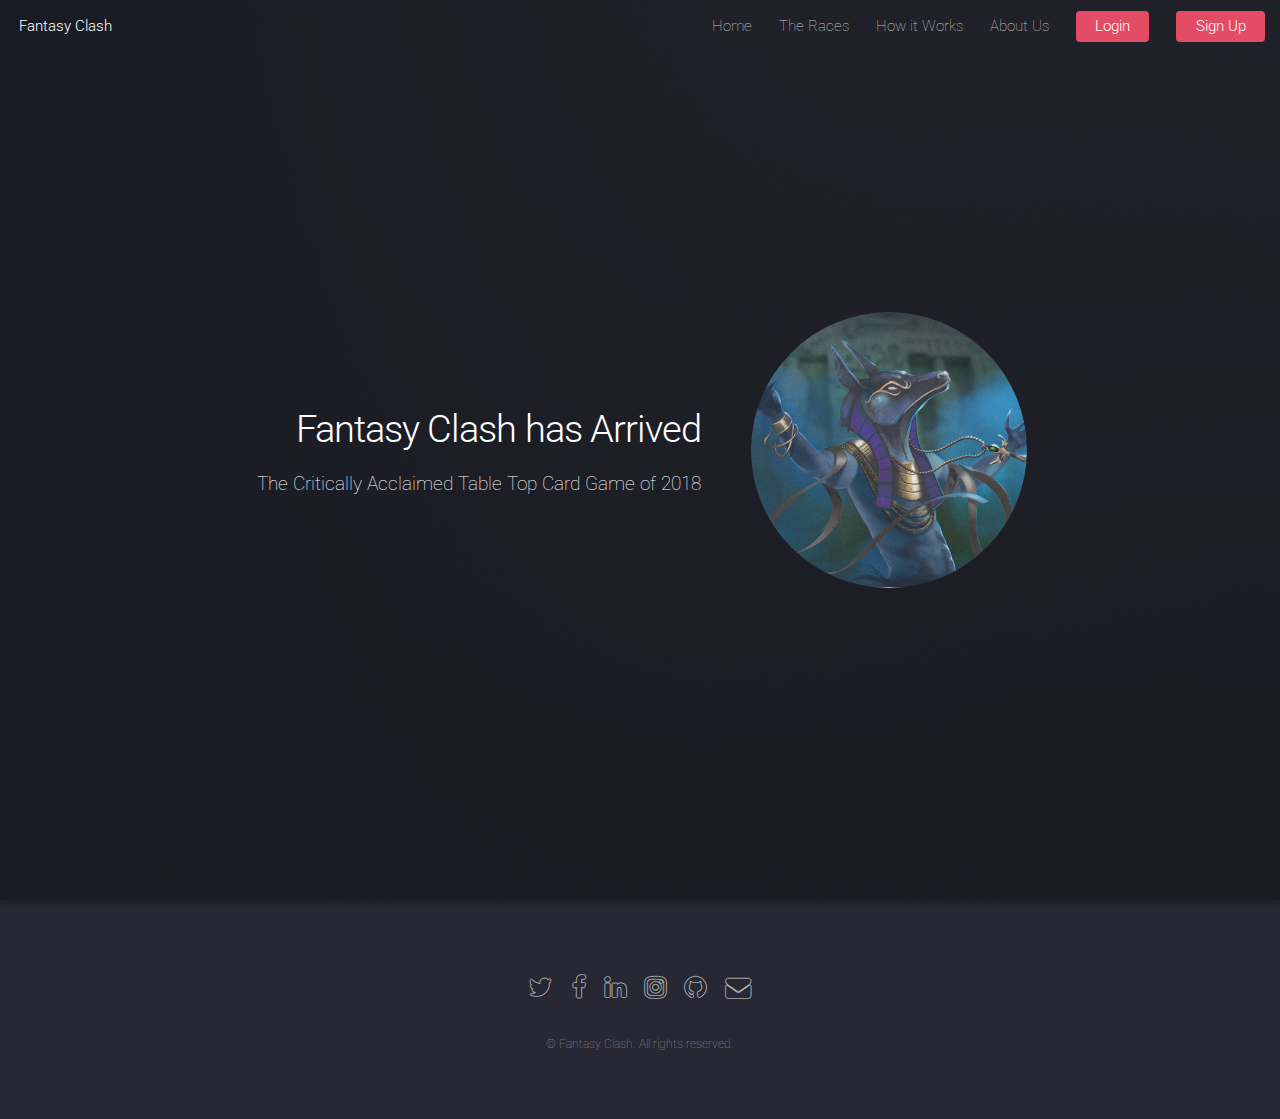
==== commit 709f876d: "Add files via upload" ====
--- a/Index.html
+++ b/Index.html
@@ -4,39 +4,42 @@
 	<head>
 		<title>Fantasy Clash</title>
 		<meta charset="utf-8" />
+		<!-- favicon added to the tab on webpage -->
+		<link rel="shortcut icon" type="image/png" href="images/favdragon.png"/>
+		<!-- Used for changing the view on different devices -->
 		<meta name="viewport" content="width=device-width, initial-scale=1" />
-		<!--[if lte IE 8]><script src="assets/js/ie/html5shiv.js"></script><![endif]-->
+		<script src="assets/js/ie/html5shiv.js"></script>
 		<link rel="stylesheet" href="assets/css/main.css" />
 		<!--[if lte IE 9]><link rel="stylesheet" href="assets/css/ie9.css" /><![endif]-->
 		<!--[if lte IE 8]><link rel="stylesheet" href="assets/css/ie8.css" /><![endif]-->
 	</head>
-	<body class="landing">
-		<div id="page-wrapper">
+			<body class="landing">
+					<div id="page-wrapper">
 
 			<!-- Header -->
-				<header id="header">
-					<h1 id="logo"><a href="index.html">Fantasy Clash</a></h1>
-					<nav id="nav">
-						<ul>
-							<li><a href="index.html">Home</a></li>
-							<li>
-								<a href="#">The Races</a>
-								<ul>
-									<li><a href="#">Aliens</a></li>
-									<li><a href="#">Humans</a></li>
-									<li><a href="#">Orcs</a></li>
-									<li><a href="#">Dragons</a></li>
-									<li><a href="#">Aegyptus</a></li>
+						<header id="header">
+								<h1 id="logo"><a href="Index.html">Fantasy Clash</a></h1>
+								<nav id="nav">
+									<ul>
+										<li><a href="Index.html">Home</a></li>
+											<li>
+												<a href="#">The Races</a>
+									<ul>
+											<li><a href="ailens.html">Aliens</a></li>
+											<li><a href="humans.html">Humans</a></li>
+											<li><a href="orcs.html">Orcs</a></li>
+											<li><a href="dragons.html">Dragons</a></li>
+											<li><a href="aegyptus.html">Aegyptus</a></li>
 									
-								</ul>
-							</li>
-							<li><a href="#">How it Works</a></li>
-							<li><a href="#two">About Us</a></li>
-							<li><a href="login.html" class="button special">Login</a></li>
-							<li><a href="registration.php" class="button special">Sign Up</a></li>
-						</ul>
-					</nav>
-				</header>
+									</ul>
+											</li>
+										<li><a href="#">How it Works</a></li>
+										<li><a href="#">About Us</a></li>
+										<li><a href="login.html" class="button special">Login</a></li>
+										<li><a href="registration.php" class="button special">Sign Up</a></li>
+									</ul>
+								</nav>
+						</header>
 
 			<!-- Banner -->
 				<section id="banner">
@@ -45,17 +48,15 @@
 							<h2>Fantasy Clash has Arrived</h2>
 							<p>The Critically Acclaimed Table Top Card Game of 2018</p>
 						</header>
-						<span class="image"><img src="images/priest.jpg" alt="" /></span>
+						<span class="image"><img src="images/priest.jpg" alt="Image of an Egyptian Priest" /></span>
 					</div>
 				</section>
 
-			
 
-
-			
 
 			<!-- Footer -->
 				<footer id="footer">
+
 					<ul class="icons">
 						<li><a href="#" class="icon alt fa-twitter"><span class="label">Twitter</span></a></li>
 						<li><a href="#" class="icon alt fa-facebook"><span class="label">Facebook</span></a></li>
@@ -64,24 +65,26 @@
 						<li><a href="#" class="icon alt fa-github"><span class="label">GitHub</span></a></li>
 						<li><a href="#" class="icon alt fa-envelope"><span class="label">Email</span></a></li>
 					</ul>
+
 					<ul class="copyright">
-						<li>&copy; Untitled. All rights reserved.</li><li>Design:</li>
+						<li>&copy; Fantasy Clash. All rights reserved.</li>
 					</ul>
+
 				</footer>
 
-		</div>
+					</div>
 
-		<!-- Scripts -->
+			<!-- Scripts -->
 			<script src="assets/js/jquery.min.js"></script>
 			<script src="assets/js/jquery.scrolly.min.js"></script>
 			<script src="assets/js/jquery.dropotron.min.js"></script>
 			<script src="assets/js/jquery.scrollex.min.js"></script>
 			<script src="assets/js/skel.min.js"></script>
 			<script src="assets/js/util.js"></script>
-			<!--[if lte IE 8]><script src="assets/js/ie/respond.min.js"></script><![endif]-->
+			<script src="assets/js/ie/respond.min.js"></script>
 			<script src="assets/js/main.js"></script>
 
-	</body>
+			</body>
 
 
 </html>--- a/assets/css/main.css
+++ b/assets/css/main.css
@@ -1,7 +1,7 @@
 @import url("font-awesome.min.css");
 @import url("https://fonts.googleapis.com/css?family=Roboto:100,300,100italic,300italic");
 
-
+/* CSS library from HTML5up.com
 
 /* Reset */
 
--- a/assets/css/ie9.css
+++ b/assets/css/ie9.css
@@ -1,7 +1,7 @@
 /*
-	Landed by HTML5 UP
-	html5up.net | @ajlkn
-	Free for personal and commercial use under the CCA 3.0 license (html5up.net/license)
+
+/* CSS library from HTML5up.com
+
 */
 
 /* Loader */
--- a/assets/css/ie8.css
+++ b/assets/css/ie8.css
@@ -1,9 +1,6 @@
-/*
-	Landed by HTML5 UP
-	html5up.net | @ajlkn
-	Free for personal and commercial use under the CCA 3.0 license (html5up.net/license)
-*/
+/* CSS library from HTML5up.com
 
+ */
 /* Basic */
 
 	body {
